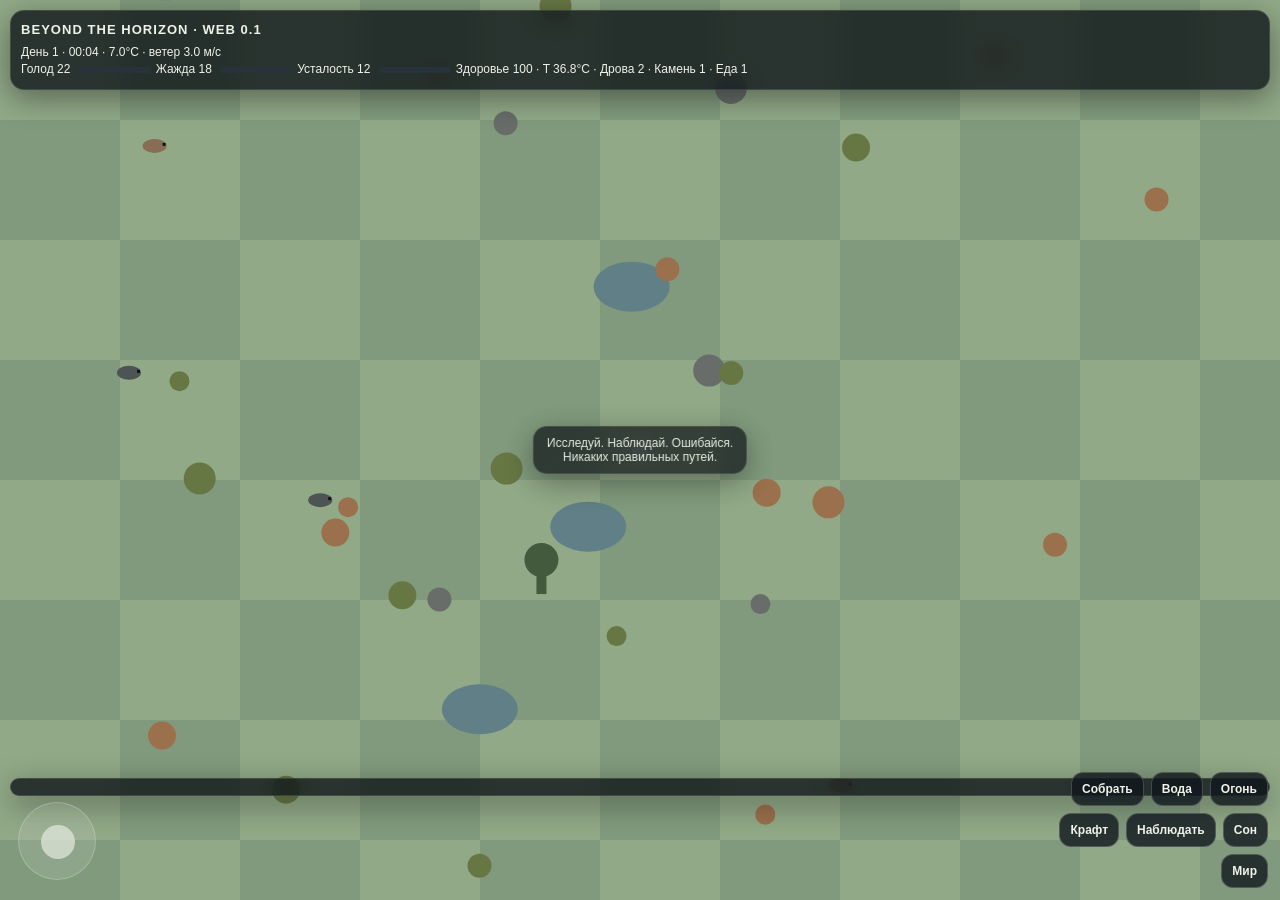
==== index.html @ e0c88e3c "Add files via upload" ====
<!doctype html>
<html lang="ru">
<head>
<meta charset="utf-8">
<meta name="viewport" content="width=device-width,initial-scale=1,viewport-fit=cover,user-scalable=no">
<meta name="apple-mobile-web-app-capable" content="yes">
<meta name="theme-color" content="#111820">
<title>BEYOND THE HORIZON — Web Prototype</title>
<style>
*{box-sizing:border-box;-webkit-tap-highlight-color:transparent}
html,body{margin:0;width:100%;height:100%;overflow:hidden;background:#111820;color:#eef2e8;font-family:-apple-system,BlinkMacSystemFont,"Segoe UI",sans-serif}
#game{position:fixed;inset:0;background:linear-gradient(#78909a,#9fb49a 48%,#536b50)}
canvas{position:absolute;inset:0;width:100%;height:100%;touch-action:none}
.panel{position:absolute;background:rgba(12,18,22,.78);backdrop-filter:blur(10px);border:1px solid rgba(255,255,255,.12);border-radius:14px;box-shadow:0 8px 30px #0006}
#hud{top:max(10px,env(safe-area-inset-top));left:10px;right:10px;padding:10px;font-size:12px;line-height:1.45}
#title{font-weight:700;letter-spacing:.08em;font-size:13px;margin-bottom:4px}
.bar{height:6px;background:#26343a;border-radius:5px;overflow:hidden;display:inline-block;width:72px;margin:0 5px;vertical-align:middle}.fill{height:100%;background:#d6e0c5}
#log{left:10px;right:10px;bottom:104px;max-height:28vh;overflow:hidden;padding:8px;font-size:12px;pointer-events:none}
.msg{opacity:.9;margin:2px 0}
#controls{position:absolute;left:0;right:0;bottom:max(12px,env(safe-area-inset-bottom));height:92px;pointer-events:none}
#stick{position:absolute;left:18px;bottom:8px;width:78px;height:78px;border-radius:50%;background:#ffffff1c;border:1px solid #fff3;pointer-events:auto}
#knob{position:absolute;width:34px;height:34px;left:22px;top:22px;border-radius:50%;background:#e9eee5aa}
.actions{position:absolute;right:12px;bottom:0;display:flex;gap:7px;pointer-events:auto;flex-wrap:wrap;justify-content:flex-end;max-width:260px}
button{border:1px solid #fff3;background:#10171dcc;color:#eef2e8;border-radius:12px;padding:9px 10px;font-weight:600;font-size:12px}
button:active{transform:scale(.96);background:#24333a}
#menu{top:72px;right:10px;padding:10px;display:none;width:230px;font-size:12px}
#menu h3{margin:0 0 7px;font-size:13px}
.row{display:flex;justify-content:space-between;border-bottom:1px solid #fff1;padding:4px 0}
#hint{position:absolute;left:50%;top:50%;transform:translate(-50%,-50%);padding:9px 13px;pointer-events:none;text-align:center;font-size:12px;opacity:.9}
.hidden{display:none}
</style>
</head>
<body>
<div id="game">
<canvas id="world"></canvas>
<div id="hud" class="panel">
  <div id="title">BEYOND THE HORIZON · WEB 0.1</div>
  <div id="stats"></div>
</div>
<div id="log" class="panel"></div>
<div id="menu" class="panel">
  <h3>Состояние мира</h3>
  <div id="details"></div>
</div>
<div id="hint" class="panel">Исследуй. Наблюдай. Ошибайся.<br>Никаких правильных путей.</div>
<div id="controls">
  <div id="stick"><div id="knob"></div></div>
  <div class="actions">
    <button data-a="gather">Собрать</button>
    <button data-a="water">Вода</button>
    <button data-a="fire">Огонь</button>
    <button data-a="craft">Крафт</button>
    <button data-a="observe">Наблюдать</button>
    <button data-a="sleep">Сон</button>
    <button data-a="menu">Мир</button>
  </div>
</div>
</div>
<script>
const canvas=document.getElementById("world"),ctx=canvas.getContext("2d");
let W=innerWidth,H=innerHeight,dpr=Math.min(devicePixelRatio||1,2);
function resize(){W=innerWidth;H=innerHeight;canvas.width=W*dpr;canvas.height=H*dpr;canvas.style.width=W+"px";canvas.style.height=H+"px";ctx.setTransform(dpr,0,0,dpr,0,0)}
addEventListener("resize",resize);resize();

const KEY="bth_web_01";
const state={
 t:0, day:1, weather:{temp:7,wind:3,humidity:.64,precip:0},
 p:{x:0,y:0,hunger:22,thirst:18,fatigue:12,temp:36.8,health:100,cal:2200,water:1.4},
 inv:{wood:2,stone:1,fiber:1,water:0,food:1,firewood:0},
 fire:{lit:false,fuel:0,heat:0},
 knowledge:{materials:0,fire:0,water:0,animals:0},
 resources:[],animals:[],logs:[],
 seed:Date.now()%2147483647
};
function rnd(){state.seed=(state.seed*48271)%2147483647;return state.seed/2147483647}
function log(s){state.logs.unshift("Day "+state.day+" · "+s);state.logs=state.logs.slice(0,8);renderLog()}
function renderLog(){document.getElementById("log").innerHTML=state.logs.map(x=>`<div class="msg">${x}</div>`).join("")}
function save(){localStorage.setItem(KEY,JSON.stringify(state));log("Мир сохранён локально на этом iPhone.");}
function load(){try{let x=JSON.parse(localStorage.getItem(KEY));if(x){Object.assign(state,x);log("Сохранённый мир восстановлен.");return}}catch(e){}}
function initWorld(){
  if(state.resources.length)return;
  for(let i=0;i<42;i++){
    let a=rnd()*Math.PI*2,d=80+rnd()*720;
    state.resources.push({x:Math.cos(a)*d,y:Math.sin(a)*d,type:["wood","stone","fiber","water","food"][Math.floor(rnd()*5)],amt:1+Math.floor(rnd()*4),max:4,resp:.02+rnd()*.03});
  }
  for(let i=0;i<10;i++){let a=rnd()*6.28,d=160+rnd()*700;state.animals.push({x:Math.cos(a)*d,y:Math.sin(a)*d,kind:rnd()<.7?"deer":"wolf",energy:1,dir:rnd()*6.28})}
}
load();initWorld();renderLog();
setTimeout(()=>document.getElementById("hint").classList.add("hidden"),4500);

let cam={x:0,y:0},joy={x:0,y:0},keys={};
addEventListener("keydown",e=>keys[e.key.toLowerCase()]=1);addEventListener("keyup",e=>keys[e.key.toLowerCase()]=0);
const stick=document.getElementById("stick"),knob=document.getElementById("knob");
let active=false;
function joyMove(e){let r=stick.getBoundingClientRect(),cx=r.left+r.width/2,cy=r.top+r.height/2,dx=e.clientX-cx,dy=e.clientY-cy,m=Math.min(27,Math.hypot(dx,dy));let a=Math.atan2(dy,dx);joy.x=Math.cos(a)*m/27;joy.y=Math.sin(a)*m/27;knob.style.transform=`translate(${joy.x*27}px,${joy.y*27}px)`}
stick.addEventListener("pointerdown",e=>{active=true;stick.setPointerCapture(e.pointerId);joyMove(e)});
stick.addEventListener("pointermove",e=>{if(active)joyMove(e)});
stick.addEventListener("pointerup",()=>{active=false;joy.x=joy.y=0;knob.style.transform=""});

function dist(a,b){return Math.hypot(a.x-b.x,a.y-b.y)}
function nearestResource(){let best=null,bd=95;for(const r of state.resources){let d=Math.hypot(r.x-state.p.x,r.y-state.p.y);if(d<bd&&r.amt>0){best=r;bd=d}}return best}
function tick(min=1){
 state.t+=min; state.day=1+Math.floor(state.t/1440);
 let s=min/60;
 state.p.hunger=Math.min(100,state.p.hunger+s*1.8);
 state.p.thirst=Math.min(100,state.p.thirst+s*2.5);
 state.p.fatigue=Math.min(100,state.p.fatigue+s*1.0);
 state.p.cal=Math.max(0,state.p.cal-s*65);
 state.weather.temp += (rnd()-.5)*.25*s;
 state.weather.wind=Math.max(0,Math.min(16,state.weather.wind+(rnd()-.5)*.7*s));
 if(rnd()<.025*s) state.weather.precip=rnd()*.8;
 else state.weather.precip*=.995;
 let cold=Math.max(0,8-state.weather.temp)*(1+state.weather.wind/12);
 if(state.fire.lit) state.p.temp+=(37-state.p.temp)*Math.min(1,.15*s);
 else state.p.temp+=(36.6-cold*.045-state.p.temp)*Math.min(1,.025*s);
 if(state.p.temp<35.2)state.p.health-=.35*s;
 if(state.p.hunger>90||state.p.thirst>90)state.p.health-=.25*s;
 if(state.p.fatigue>95)state.p.health-=.08*s;
 state.fire.fuel=Math.max(0,state.fire.fuel-s*(.12+state.weather.wind*.015));
 state.fire.lit=state.fire.fuel>0;
 state.fire.heat=state.fire.lit?Math.max(0,100-state.weather.wind*4-state.weather.humidity*35):0;
 for(const r of state.resources)r.amt=Math.min(r.max,r.amt+r.resp*s);
 for(const a of state.animals){a.dir+=(rnd()-.5)*.6*s;a.x+=Math.cos(a.dir)*.7*s;a.y+=Math.sin(a.dir)*.7*s;if(Math.hypot(a.x,a.y)>1000)a.dir+=Math.PI}
 if(state.p.health<=0){state.p.health=0;log("Ты потерял сознание. Мир продолжает жить.");}
}
function action(a){
 if(a==="gather"){let r=nearestResource();if(!r){log("Рядом ничего очевидного. Возможно, есть то, чего ты пока не замечаешь.");return}let q=Math.min(r.amt,2);r.amt-=q;state.inv[r.type]=(state.inv[r.type]||0)+q;state.knowledge.materials=Math.min(5,state.knowledge.materials+1);log(`Собрано: ${r.type} ×${q}. Состояние материала ещё требует изучения.`)}
 if(a==="water"){let r=state.resources.filter(x=>x.type==="water").sort((a,b)=>dist(a,state.p)-dist(b,state.p))[0];if(r&&dist(r,state.p)<130){state.inv.water+=1;state.knowledge.water++;log("Набрана вода. Она не считается автоматически безопасной.")}else if(state.inv.water>0){state.inv.water--;state.p.water=1.4;state.p.thirst=Math.max(0,state.p.thirst-35);log("Выпита вода. Последствия будут зависеть от её качества.")}else log("Воды поблизости не найдено.")}
 if(a==="fire"){if(state.fire.lit){state.fire.lit=false;log("Огонь оставлен угасать.");}else if(state.inv.wood>0){state.inv.wood--;state.fire.fuel=5;state.fire.lit=true;state.knowledge.fire++;log("Разведён огонь. Ветер и влажность влияют на его устойчивость.");}else log("Не хватает топлива.")}
 if(a==="craft"){if(state.inv.wood>=1&&state.inv.stone>=1&&state.inv.fiber>=1){state.inv.wood--;state.inv.stone--;state.inv.fiber--;state.inv.tool=(state.inv.tool||0)+1;log("Собран примитивный инструмент. Это не «уровень» — это приобретённая способность.");}else log("Материалов недостаточно для надёжного инструмента.")}
 if(a==="observe"){let an=state.animals.find(x=>dist(x,state.p)<220);if(an){state.knowledge.animals++;log(`Наблюдение: ${an.kind}. Поведение не полностью предсказуемо.`)}else log("Ты наблюдаешь местность. Следы могут быть важнее самого животного.");}
 if(a==="sleep"){let h=8*60;tick(h);state.p.fatigue=Math.max(0,state.p.fatigue-70);state.p.hunger=Math.min(100,state.p.hunger+14);state.p.thirst=Math.min(100,state.p.thirst+18);log("Проснулся. За время сна мир изменился.");save();}
 if(a==="menu"){let m=document.getElementById("menu");m.style.display=m.style.display==="block"?"none":"block";}
 if(a==="save"){save()}
}
document.querySelectorAll("button").forEach(b=>b.addEventListener("click",()=>action(b.dataset.a)));

function update(){
 let x=joy.x||(keys["a"]?-1:0)+(keys["d"]?1:0),y=joy.y||(keys["w"]?-1:0)+(keys["s"]?1:0);
 let m=Math.hypot(x,y);if(m>1){x/=m;y/=m}
 let speed=3.0*(state.p.fatigue>85?.55:1)*(state.p.health<40?.65:1);
 state.p.x+=x*speed;state.p.y+=y*speed;cam.x=state.p.x;cam.y=state.p.y;
 tick(.08);
}
function worldToScreen(x,y){return [W/2+(x-cam.x),H/2+(y-cam.y)]}
function draw(){
 ctx.clearRect(0,0,W,H);
 // stylized terrain
 ctx.fillStyle="#8ca48b";ctx.fillRect(0,0,W,H);
 for(let i=-2;i<16;i++)for(let j=-2;j<12;j++){let x=i*120-(cam.x%120),y=j*120-(cam.y%120);ctx.fillStyle=((i+j)&1)?"#819a7d":"#91a987";ctx.fillRect(x,y,120,120)}
 // water patches
 for(const r of state.resources)if(r.type==="water"){let [x,y]=worldToScreen(r.x,r.y);ctx.fillStyle="#607f86";ctx.beginPath();ctx.ellipse(x,y,38,25,0,0,7);ctx.fill()}
 // resources
 for(const r of state.resources){if(r.type==="water")continue;let [x,y]=worldToScreen(r.x,r.y);if(x<-20||x>W+20||y<-20||y>H+20)continue;
   ctx.fillStyle=r.type==="wood"?"#435a3c":r.type==="stone"?"#686d69":r.type==="fiber"?"#667744":"#9b704c";
   if(r.type==="wood"){ctx.fillRect(x-5,y-16,10,32);ctx.beginPath();ctx.arc(x,y-18,17,0,7);ctx.fill()}
   else{ctx.beginPath();ctx.arc(x,y,8+(r.amt*2),0,7);ctx.fill()}
 }
 // animals
 for(const a of state.animals){let [x,y]=worldToScreen(a.x,a.y);if(x<-30||x>W+30||y<-30||y>H+30)continue;ctx.fillStyle=a.kind==="wolf"?"#4d5554":"#876d53";ctx.beginPath();ctx.ellipse(x,y,12,7,0,0,7);ctx.fill();ctx.fillStyle="#111";ctx.fillRect(x+8,y-3,3,3)}
 // player
 ctx.fillStyle="#e9eee5";ctx.beginPath();ctx.arc(W/2,H/2,9,0,7);ctx.fill();ctx.strokeStyle="#202b2a";ctx.stroke();
 if(state.fire.lit){ctx.fillStyle="#d68c4a";ctx.beginPath();ctx.arc(W/2+25,H/2+10,10,0,7);ctx.fill()}
}
function hud(){
 const p=state.p,w=state.weather;
 document.getElementById("stats").innerHTML=
 `День ${state.day} · ${Math.floor(state.t%1440/60).toString().padStart(2,"0")}:${Math.floor(state.t%60).toString().padStart(2,"0")} · ${w.temp.toFixed(1)}°C · ветер ${w.wind.toFixed(1)} м/с<br>`+
 `Голод ${p.hunger.toFixed(0)} <span class="bar"><i class="fill" style="width:${100-p.hunger}%"></i></span>`+
 `Жажда ${p.thirst.toFixed(0)} <span class="bar"><i class="fill" style="width:${100-p.thirst}%"></i></span>`+
 `Усталость ${p.fatigue.toFixed(0)} <span class="bar"><i class="fill" style="width:${100-p.fatigue}%"></i></span>`+
 `Здоровье ${p.health.toFixed(0)} · T ${p.temp.toFixed(1)}°C · Дрова ${state.inv.wood} · Камень ${state.inv.stone} · Еда ${state.inv.food}`;
 document.getElementById("details").innerHTML=
 `<div class="row"><span>Координаты</span><b>${p.x.toFixed(0)}, ${p.y.toFixed(0)}</b></div>`+
 `<div class="row"><span>Огонь</span><b>${state.fire.lit?"горит":"погас"}</b></div>`+
 `<div class="row"><span>Знание материалов</span><b>${state.knowledge.materials}/5</b></div>`+
 `<div class="row"><span>Знание огня</span><b>${state.knowledge.fire}</b></div>`+
 `<div class="row"><span>Наблюдения животных</span><b>${state.knowledge.animals}</b></div>`+
 `<div class="row"><span>Ресурсы</span><b>${state.resources.filter(r=>r.amt>0).length}</b></div>`;
}
let last=performance.now();
function frame(t){let dt=Math.min(.05,(t-last)/1000);last=t;update();draw();hud();requestAnimationFrame(frame)}
requestAnimationFrame(frame);
setInterval(save,30000);
addEventListener("beforeunload",save);
</script>
</body></html>
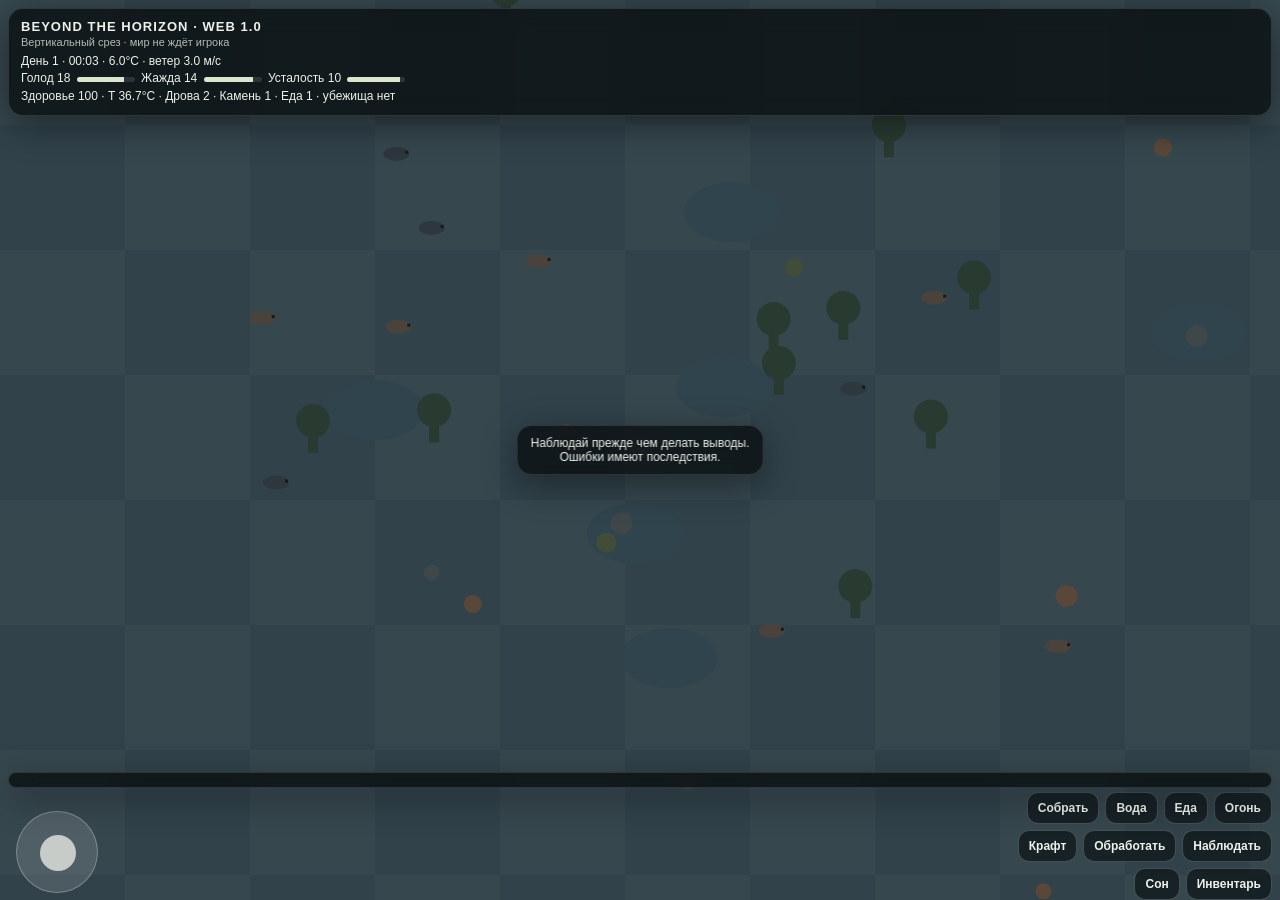
==== commit 55fe6985: "Add files via upload" ====
--- a/index.html
+++ b/index.html
@@ -4,184 +4,91 @@
 <meta charset="utf-8">
 <meta name="viewport" content="width=device-width,initial-scale=1,viewport-fit=cover,user-scalable=no">
 <meta name="apple-mobile-web-app-capable" content="yes">
+<meta name="mobile-web-app-capable" content="yes">
 <meta name="theme-color" content="#111820">
-<title>BEYOND THE HORIZON — Web Prototype</title>
+<title>BEYOND THE HORIZON · Web 1.0</title>
 <style>
-*{box-sizing:border-box;-webkit-tap-highlight-color:transparent}
-html,body{margin:0;width:100%;height:100%;overflow:hidden;background:#111820;color:#eef2e8;font-family:-apple-system,BlinkMacSystemFont,"Segoe UI",sans-serif}
-#game{position:fixed;inset:0;background:linear-gradient(#78909a,#9fb49a 48%,#536b50)}
-canvas{position:absolute;inset:0;width:100%;height:100%;touch-action:none}
-.panel{position:absolute;background:rgba(12,18,22,.78);backdrop-filter:blur(10px);border:1px solid rgba(255,255,255,.12);border-radius:14px;box-shadow:0 8px 30px #0006}
-#hud{top:max(10px,env(safe-area-inset-top));left:10px;right:10px;padding:10px;font-size:12px;line-height:1.45}
-#title{font-weight:700;letter-spacing:.08em;font-size:13px;margin-bottom:4px}
-.bar{height:6px;background:#26343a;border-radius:5px;overflow:hidden;display:inline-block;width:72px;margin:0 5px;vertical-align:middle}.fill{height:100%;background:#d6e0c5}
-#log{left:10px;right:10px;bottom:104px;max-height:28vh;overflow:hidden;padding:8px;font-size:12px;pointer-events:none}
-.msg{opacity:.9;margin:2px 0}
-#controls{position:absolute;left:0;right:0;bottom:max(12px,env(safe-area-inset-bottom));height:92px;pointer-events:none}
-#stick{position:absolute;left:18px;bottom:8px;width:78px;height:78px;border-radius:50%;background:#ffffff1c;border:1px solid #fff3;pointer-events:auto}
-#knob{position:absolute;width:34px;height:34px;left:22px;top:22px;border-radius:50%;background:#e9eee5aa}
-.actions{position:absolute;right:12px;bottom:0;display:flex;gap:7px;pointer-events:auto;flex-wrap:wrap;justify-content:flex-end;max-width:260px}
-button{border:1px solid #fff3;background:#10171dcc;color:#eef2e8;border-radius:12px;padding:9px 10px;font-weight:600;font-size:12px}
-button:active{transform:scale(.96);background:#24333a}
-#menu{top:72px;right:10px;padding:10px;display:none;width:230px;font-size:12px}
-#menu h3{margin:0 0 7px;font-size:13px}
-.row{display:flex;justify-content:space-between;border-bottom:1px solid #fff1;padding:4px 0}
-#hint{position:absolute;left:50%;top:50%;transform:translate(-50%,-50%);padding:9px 13px;pointer-events:none;text-align:center;font-size:12px;opacity:.9}
-.hidden{display:none}
+*{box-sizing:border-box;-webkit-tap-highlight-color:transparent}html,body{margin:0;width:100%;height:100%;overflow:hidden;background:#111820;color:#edf1e9;font-family:-apple-system,BlinkMacSystemFont,"Segoe UI",sans-serif}button{font:inherit;color:inherit}#game{position:fixed;inset:0;background:#71877d}canvas{position:absolute;inset:0;width:100%;height:100%;touch-action:none}.panel{position:absolute;background:rgba(10,16,19,.82);backdrop-filter:blur(12px);border:1px solid rgba(255,255,255,.13);border-radius:15px;box-shadow:0 10px 35px #0006}.hud{top:max(8px,env(safe-area-inset-top));left:8px;right:8px;padding:10px 12px;z-index:5}.title{font-weight:800;letter-spacing:.08em;font-size:13px}.sub{font-size:11px;opacity:.75;margin-top:2px}.stats{font-size:12px;line-height:1.45;margin-top:5px}.bar{height:5px;width:58px;display:inline-block;vertical-align:middle;background:#29363a;border-radius:8px;overflow:hidden;margin:0 3px}.fill{height:100%;background:#dbe6cf;display:block}.log{left:8px;right:8px;bottom:112px;max-height:25vh;overflow:hidden;padding:7px 9px;z-index:4;pointer-events:none}.msg{font-size:11px;line-height:1.35;margin:2px 0;opacity:.92}.controls{position:absolute;left:0;right:0;bottom:max(8px,env(safe-area-inset-bottom));height:100px;z-index:6;pointer-events:none}.stick{position:absolute;left:16px;bottom:7px;width:82px;height:82px;border-radius:50%;background:#fff2;border:1px solid #fff4;pointer-events:auto}.knob{position:absolute;left:23px;top:23px;width:36px;height:36px;border-radius:50%;background:#f3f5edbb}.actions{position:absolute;right:8px;bottom:0;display:flex;gap:6px;flex-wrap:wrap;justify-content:flex-end;max-width:300px;pointer-events:auto}button{border:1px solid #fff3;background:#11191dcc;border-radius:11px;padding:8px 10px;font-size:12px;font-weight:650}button:active{transform:scale(.96);background:#2a3a3e}button.primary{background:#26383b}button.warn{background:#3a2d24}.overlay{position:absolute;inset:0;background:#07101499;z-index:10;display:none;padding:calc(env(safe-area-inset-top) + 48px) 10px calc(env(safe-area-inset-bottom) + 10px)}.sheet{height:100%;overflow:auto;padding:13px}.sheet h2{margin:0 0 8px;font-size:18px}.close{position:absolute;right:18px;top:calc(env(safe-area-inset-top) + 52px);z-index:2}.tabs{display:flex;gap:5px;overflow:auto;margin:8px 0}.tabs button{white-space:nowrap}.tab{display:none}.tab.active{display:block}.row{display:flex;justify-content:space-between;gap:10px;padding:7px 0;border-bottom:1px solid #fff1;font-size:12px}.item{padding:8px 0;border-bottom:1px solid #fff1}.item b{font-size:13px}.muted{opacity:.7}.small{font-size:11px;line-height:1.4}.grid{display:grid;grid-template-columns:1fr 1fr;gap:7px}.card{padding:9px;border:1px solid #fff2;border-radius:11px;background:#ffffff07}.tag{display:inline-block;padding:2px 6px;border-radius:8px;background:#ffffff12;font-size:10px;margin:2px}.danger{color:#ffb1a0}.good{color:#cfe6bc}.hint{left:50%;top:50%;transform:translate(-50%,-50%);padding:10px 13px;text-align:center;z-index:7;font-size:12px;pointer-events:none}.hidden{display:none}.footerBtns{display:flex;gap:6px;margin-top:10px;flex-wrap:wrap}.event{border-left:2px solid #c6d8c0;padding:6px 8px;margin:6px 0;background:#fff1;border-radius:0 8px 8px 0}.mono{font-variant-numeric:tabular-nums}
 </style>
 </head>
 <body>
-<div id="game">
-<canvas id="world"></canvas>
-<div id="hud" class="panel">
-  <div id="title">BEYOND THE HORIZON · WEB 0.1</div>
-  <div id="stats"></div>
-</div>
-<div id="log" class="panel"></div>
-<div id="menu" class="panel">
-  <h3>Состояние мира</h3>
-  <div id="details"></div>
-</div>
-<div id="hint" class="panel">Исследуй. Наблюдай. Ошибайся.<br>Никаких правильных путей.</div>
-<div id="controls">
-  <div id="stick"><div id="knob"></div></div>
-  <div class="actions">
-    <button data-a="gather">Собрать</button>
-    <button data-a="water">Вода</button>
-    <button data-a="fire">Огонь</button>
-    <button data-a="craft">Крафт</button>
-    <button data-a="observe">Наблюдать</button>
-    <button data-a="sleep">Сон</button>
-    <button data-a="menu">Мир</button>
-  </div>
-</div>
+<div id="game"><canvas id="world"></canvas>
+<div class="panel hud"><div class="title">BEYOND THE HORIZON · WEB 1.0</div><div class="sub">Вертикальный срез · мир не ждёт игрока</div><div id="stats" class="stats"></div></div>
+<div id="log" class="panel log"></div>
+<div id="hint" class="panel hint">Наблюдай прежде чем делать выводы.<br>Ошибки имеют последствия.</div>
+<div id="controls"><div id="stick" class="stick"><div id="knob" class="knob"></div></div><div class="actions">
+<button data-a="gather">Собрать</button><button data-a="water">Вода</button><button data-a="eat">Еда</button><button data-a="fire">Огонь</button><button data-a="craft">Крафт</button><button data-a="process">Обработать</button><button data-a="observe">Наблюдать</button><button data-a="sleep">Сон</button><button data-a="open">Инвентарь</button>
+</div></div>
+<div id="overlay" class="overlay"><button class="close" data-a="close">Закрыть</button><div class="panel sheet"><h2>Экспедиционный журнал</h2><div class="tabs"><button data-tab="inv">Инвентарь</button><button data-tab="camp">Лагерь</button><button data-tab="world">Мир</button><button data-tab="journal">Наблюдения</button><button data-tab="save">Сохранение</button></div>
+<div id="tab-inv" class="tab active"></div><div id="tab-camp" class="tab"></div><div id="tab-world" class="tab"></div><div id="tab-journal" class="tab"></div><div id="tab-save" class="tab"></div></div></div>
 </div>
 <script>
-const canvas=document.getElementById("world"),ctx=canvas.getContext("2d");
-let W=innerWidth,H=innerHeight,dpr=Math.min(devicePixelRatio||1,2);
-function resize(){W=innerWidth;H=innerHeight;canvas.width=W*dpr;canvas.height=H*dpr;canvas.style.width=W+"px";canvas.style.height=H+"px";ctx.setTransform(dpr,0,0,dpr,0,0)}
-addEventListener("resize",resize);resize();
-
-const KEY="bth_web_01";
-const state={
- t:0, day:1, weather:{temp:7,wind:3,humidity:.64,precip:0},
- p:{x:0,y:0,hunger:22,thirst:18,fatigue:12,temp:36.8,health:100,cal:2200,water:1.4},
- inv:{wood:2,stone:1,fiber:1,water:0,food:1,firewood:0},
- fire:{lit:false,fuel:0,heat:0},
- knowledge:{materials:0,fire:0,water:0,animals:0},
- resources:[],animals:[],logs:[],
- seed:Date.now()%2147483647
-};
-function rnd(){state.seed=(state.seed*48271)%2147483647;return state.seed/2147483647}
-function log(s){state.logs.unshift("Day "+state.day+" · "+s);state.logs=state.logs.slice(0,8);renderLog()}
-function renderLog(){document.getElementById("log").innerHTML=state.logs.map(x=>`<div class="msg">${x}</div>`).join("")}
-function save(){localStorage.setItem(KEY,JSON.stringify(state));log("Мир сохранён локально на этом iPhone.");}
-function load(){try{let x=JSON.parse(localStorage.getItem(KEY));if(x){Object.assign(state,x);log("Сохранённый мир восстановлен.");return}}catch(e){}}
-function initWorld(){
-  if(state.resources.length)return;
-  for(let i=0;i<42;i++){
-    let a=rnd()*Math.PI*2,d=80+rnd()*720;
-    state.resources.push({x:Math.cos(a)*d,y:Math.sin(a)*d,type:["wood","stone","fiber","water","food"][Math.floor(rnd()*5)],amt:1+Math.floor(rnd()*4),max:4,resp:.02+rnd()*.03});
-  }
-  for(let i=0;i<10;i++){let a=rnd()*6.28,d=160+rnd()*700;state.animals.push({x:Math.cos(a)*d,y:Math.sin(a)*d,kind:rnd()<.7?"deer":"wolf",energy:1,dir:rnd()*6.28})}
+(()=>{
+'use strict';
+const canvas=document.getElementById('world'),ctx=canvas.getContext('2d');let W=innerWidth,H=innerHeight,dpr=Math.min(devicePixelRatio||1,2);
+function resize(){W=innerWidth;H=innerHeight;canvas.width=W*dpr;canvas.height=H*dpr;canvas.style.width=W+'px';canvas.style.height=H+'px';ctx.setTransform(dpr,0,0,dpr,0,0)}addEventListener('resize',resize);resize();
+const KEY='bth_web_1_0';
+const TYPES={wood:{name:'Древесина',mass:.7,resp:.012,hard:.45,flamm:.9},stone:{name:'Камень',mass:1.2,resp:.004,hard:.85,flamm:.02},fiber:{name:'Волокно',mass:.15,resp:.02,hard:.15,flamm:.65},water:{name:'Вода',mass:1,resp:0,hard:0,flamm:0},berry:{name:'Ягоды',mass:.08,resp:.008,hard:.05,flamm:.2},meat:{name:'Мясо',mass:.6,resp:0,hard:.2,flamm:.3},charcoal:{name:'Уголь',mass:.3,resp:0,hard:.3,flamm:.7},leather:{name:'Шкура',mass:.5,resp:0,hard:.25,flamm:.35}};
+function fresh(){return {version:10,t:0,seed:(Date.now()%2147483647)||1,weather:{temp:6,wind:3,humidity:.65,precip:0},p:{x:0,y:0,hunger:18,thirst:14,fatigue:10,temp:36.7,health:100,bleeding:0,infection:0,wet:0,cal:2300,water:1.2,injury:null},inv:{wood:{n:2,q:.72},stone:{n:1,q:.8},fiber:{n:1,q:.65},water:{n:0,q:.5},berry:{n:1,q:.65},meat:{n:0,q:.8},charcoal:{n:0,q:.7},leather:{n:0,q:.7},tool:{n:0,q:.35}},fire:{lit:false,fuel:0,heat:0,quality:0},shelter:{built:false,integrity:0,level:0},knowledge:{materials:0,fire:0,water:0,animals:0,tracks:0,weather:0},resources:[],animals:[],tracks:[],observations:[],events:[],logs:[],history:[],day:1};}
+let s=fresh();
+function rnd(){s.seed=(s.seed*48271)%2147483647;return s.seed/2147483647}function clamp(v,a,b){return Math.max(a,Math.min(b,v))}function dist(a,b){return Math.hypot(a.x-b.x,a.y-b.y)}function log(m){s.logs.unshift(`День ${s.day} · ${timeStr()} · ${m}`);s.logs=s.logs.slice(0,9);renderLog()}function timeStr(){return String(Math.floor(s.t%1440/60)).padStart(2,'0')+':'+String(Math.floor(s.t%60)).padStart(2,'0')}
+function init(){if(s.resources.length||s.animals.length)return;for(let i=0;i<65;i++){let a=rnd()*6.283,d=70+rnd()*1050,type=['wood','wood','stone','fiber','berry','water'][Math.floor(rnd()*6)];s.resources.push({x:Math.cos(a)*d,y:Math.sin(a)*d,type,amt:1+Math.floor(rnd()*4),max:4,regen:TYPES[type].resp})}for(let i=0;i<14;i++){let a=rnd()*6.283,d=170+rnd()*950;s.animals.push({x:Math.cos(a)*d,y:Math.sin(a)*d,kind:rnd()<.76?'deer':'wolf',energy:.6+rnd()*.4,hunger:rnd()*.6,dir:rnd()*6.283,alert:0})}}
+function load(){try{let x=JSON.parse(localStorage.getItem(KEY));if(x&&x.version===10){s=x;log('Сохранённый мир восстановлен.')}}catch(e){}}function save(){localStorage.setItem(KEY,JSON.stringify(s));log('Мир сохранён на этом iPhone.')}function reset(){localStorage.removeItem(KEY);location.reload()}
+load();init();renderLog();setTimeout(()=>document.getElementById('hint').classList.add('hidden'),5000);
+const stick=document.getElementById('stick'),knob=document.getElementById('knob');let joy={x:0,y:0},active=false;function joyMove(e){let r=stick.getBoundingClientRect(),dx=e.clientX-(r.left+r.width/2),dy=e.clientY-(r.top+r.height/2),m=Math.min(27,Math.hypot(dx,dy)),a=Math.atan2(dy,dx);joy.x=Math.cos(a)*m/27;joy.y=Math.sin(a)*m/27;knob.style.transform=`translate(${joy.x*27}px,${joy.y*27}px)`}stick.addEventListener('pointerdown',e=>{active=true;stick.setPointerCapture(e.pointerId);joyMove(e)});stick.addEventListener('pointermove',e=>active&&joyMove(e));stick.addEventListener('pointerup',()=>{active=false;joy.x=joy.y=0;knob.style.transform=''});
+let keys={};addEventListener('keydown',e=>keys[e.key.toLowerCase()]=1);addEventListener('keyup',e=>keys[e.key.toLowerCase()]=0);
+function nearest(type,range=105){let best=null,bd=range;for(const r of s.resources)if((!type||r.type===type)&&r.amt>0){let d=dist(r,s.p);if(d<bd){bd=d;best=r}}return best}
+function gain(type,n,q=.65){if(!s.inv[type])s.inv[type]={n:0,q};s.inv[type].n+=n;s.inv[type].q=clamp((s.inv[type].q+n*q)/(Math.max(1,s.inv[type].n)),.05,1)}
+function use(type,n=1){if(!s.inv[type]||s.inv[type].n<n)return false;s.inv[type].n-=n;return true}
+function conditionText(q){return q>.85?'отличное':q>.65?'хорошее':q>.4?'изношенное':'плохое'}
+function tick(min=1){s.t+=min;s.day=1+Math.floor(s.t/1440);let h=min/60;
+ s.p.hunger=clamp(s.p.hunger+h*1.65,0,100);s.p.thirst=clamp(s.p.thirst+h*2.25,0,100);s.p.fatigue=clamp(s.p.fatigue+h*(s.fire.lit?0.9:1.05),0,100);s.p.cal=Math.max(0,s.p.cal-h*65);
+ let target=5+Math.sin(s.t/1440*6.28)*5+(rnd()-.5)*1.8;s.weather.temp+=(target-s.weather.temp)*clamp(h*.22,0,.35);s.weather.wind=clamp(s.weather.wind+(rnd()-.5)*.5*h,0,16);s.weather.precip=clamp(s.weather.precip+(rnd()<.012*h?(rnd()*.9):0)-h*.003,0,1);s.weather.humidity=clamp(s.weather.humidity+(s.weather.precip-.3)*.02*h+(rnd()-.5)*.01*h,.2,.98);
+ s.p.wet=clamp(s.p.wet+(s.weather.precip>.25?s.weather.precip*8*h:-h*.7),0,100);let cold=Math.max(0,9-s.weather.temp)*(1+s.weather.wind/14)+s.p.wet*.025-(s.fire.lit?s.fire.heat*.055:0);s.p.temp+=(36.6-cold*.04-s.p.temp)*clamp(.03*h,0,.3);
+ if(s.p.temp<35.4)s.p.health-=.25*h;if(s.p.hunger>92)s.p.health-=.2*h;if(s.p.thirst>92)s.p.health-=.28*h;if(s.p.fatigue>96)s.p.health-=.1*h;if(s.p.bleeding>0){s.p.health-=s.p.bleeding*.18*h;s.p.bleeding=Math.max(0,s.p.bleeding-.006*h)}if(s.p.infection>0)s.p.health-=s.p.infection*.06*h;
+ s.fire.fuel=Math.max(0,s.fire.fuel-h*(.13+s.weather.wind*.016));s.fire.lit=s.fire.fuel>0;s.fire.heat=s.fire.lit?clamp(100-s.weather.wind*4-s.weather.humidity*38,0,100):0;s.fire.quality=clamp(s.fire.quality-h*.01,0,1);
+ for(const r of s.resources)r.amt=clamp(r.amt+(r.regen||0)*h,0,r.max);
+ for(const a of s.animals){let near=dist(a,s.p);a.alert=Math.max(0,a.alert-h*.05);if(near<180){a.alert=1;a.dir=Math.atan2(a.y-s.p.y,a.x-s.p.x)}else a.dir+=(rnd()-.5)*.35*h;let sp=a.kind==='wolf'?1.05:.72;a.x+=Math.cos(a.dir)*sp*h;a.y+=Math.sin(a.dir)*sp*h;if(Math.hypot(a.x,a.y)>1250)a.dir+=Math.PI;a.hunger=clamp(a.hunger+h*.004,0,1);}
+ if(rnd()<.018*h)spawnEvent();for(const tr of s.tracks)tr.age+=h;if(s.t%1440<min)daily();
+ if(s.p.health<=0){s.p.health=0;log('Ты потерял сознание. Мир продолжает жить.');}
 }
-load();initWorld();renderLog();
-setTimeout(()=>document.getElementById("hint").classList.add("hidden"),4500);
-
-let cam={x:0,y:0},joy={x:0,y:0},keys={};
-addEventListener("keydown",e=>keys[e.key.toLowerCase()]=1);addEventListener("keyup",e=>keys[e.key.toLowerCase()]=0);
-const stick=document.getElementById("stick"),knob=document.getElementById("knob");
-let active=false;
-function joyMove(e){let r=stick.getBoundingClientRect(),cx=r.left+r.width/2,cy=r.top+r.height/2,dx=e.clientX-cx,dy=e.clientY-cy,m=Math.min(27,Math.hypot(dx,dy));let a=Math.atan2(dy,dx);joy.x=Math.cos(a)*m/27;joy.y=Math.sin(a)*m/27;knob.style.transform=`translate(${joy.x*27}px,${joy.y*27}px)`}
-stick.addEventListener("pointerdown",e=>{active=true;stick.setPointerCapture(e.pointerId);joyMove(e)});
-stick.addEventListener("pointermove",e=>{if(active)joyMove(e)});
-stick.addEventListener("pointerup",()=>{active=false;joy.x=joy.y=0;knob.style.transform=""});
-
-function dist(a,b){return Math.hypot(a.x-b.x,a.y-b.y)}
-function nearestResource(){let best=null,bd=95;for(const r of state.resources){let d=Math.hypot(r.x-state.p.x,r.y-state.p.y);if(d<bd&&r.amt>0){best=r;bd=d}}return best}
-function tick(min=1){
- state.t+=min; state.day=1+Math.floor(state.t/1440);
- let s=min/60;
- state.p.hunger=Math.min(100,state.p.hunger+s*1.8);
- state.p.thirst=Math.min(100,state.p.thirst+s*2.5);
- state.p.fatigue=Math.min(100,state.p.fatigue+s*1.0);
- state.p.cal=Math.max(0,state.p.cal-s*65);
- state.weather.temp += (rnd()-.5)*.25*s;
- state.weather.wind=Math.max(0,Math.min(16,state.weather.wind+(rnd()-.5)*.7*s));
- if(rnd()<.025*s) state.weather.precip=rnd()*.8;
- else state.weather.precip*=.995;
- let cold=Math.max(0,8-state.weather.temp)*(1+state.weather.wind/12);
- if(state.fire.lit) state.p.temp+=(37-state.p.temp)*Math.min(1,.15*s);
- else state.p.temp+=(36.6-cold*.045-state.p.temp)*Math.min(1,.025*s);
- if(state.p.temp<35.2)state.p.health-=.35*s;
- if(state.p.hunger>90||state.p.thirst>90)state.p.health-=.25*s;
- if(state.p.fatigue>95)state.p.health-=.08*s;
- state.fire.fuel=Math.max(0,state.fire.fuel-s*(.12+state.weather.wind*.015));
- state.fire.lit=state.fire.fuel>0;
- state.fire.heat=state.fire.lit?Math.max(0,100-state.weather.wind*4-state.weather.humidity*35):0;
- for(const r of state.resources)r.amt=Math.min(r.max,r.amt+r.resp*s);
- for(const a of state.animals){a.dir+=(rnd()-.5)*.6*s;a.x+=Math.cos(a.dir)*.7*s;a.y+=Math.sin(a.dir)*.7*s;if(Math.hypot(a.x,a.y)>1000)a.dir+=Math.PI}
- if(state.p.health<=0){state.p.health=0;log("Ты потерял сознание. Мир продолжает жить.");}
-}
-function action(a){
- if(a==="gather"){let r=nearestResource();if(!r){log("Рядом ничего очевидного. Возможно, есть то, чего ты пока не замечаешь.");return}let q=Math.min(r.amt,2);r.amt-=q;state.inv[r.type]=(state.inv[r.type]||0)+q;state.knowledge.materials=Math.min(5,state.knowledge.materials+1);log(`Собрано: ${r.type} ×${q}. Состояние материала ещё требует изучения.`)}
- if(a==="water"){let r=state.resources.filter(x=>x.type==="water").sort((a,b)=>dist(a,state.p)-dist(b,state.p))[0];if(r&&dist(r,state.p)<130){state.inv.water+=1;state.knowledge.water++;log("Набрана вода. Она не считается автоматически безопасной.")}else if(state.inv.water>0){state.inv.water--;state.p.water=1.4;state.p.thirst=Math.max(0,state.p.thirst-35);log("Выпита вода. Последствия будут зависеть от её качества.")}else log("Воды поблизости не найдено.")}
- if(a==="fire"){if(state.fire.lit){state.fire.lit=false;log("Огонь оставлен угасать.");}else if(state.inv.wood>0){state.inv.wood--;state.fire.fuel=5;state.fire.lit=true;state.knowledge.fire++;log("Разведён огонь. Ветер и влажность влияют на его устойчивость.");}else log("Не хватает топлива.")}
- if(a==="craft"){if(state.inv.wood>=1&&state.inv.stone>=1&&state.inv.fiber>=1){state.inv.wood--;state.inv.stone--;state.inv.fiber--;state.inv.tool=(state.inv.tool||0)+1;log("Собран примитивный инструмент. Это не «уровень» — это приобретённая способность.");}else log("Материалов недостаточно для надёжного инструмента.")}
- if(a==="observe"){let an=state.animals.find(x=>dist(x,state.p)<220);if(an){state.knowledge.animals++;log(`Наблюдение: ${an.kind}. Поведение не полностью предсказуемо.`)}else log("Ты наблюдаешь местность. Следы могут быть важнее самого животного.");}
- if(a==="sleep"){let h=8*60;tick(h);state.p.fatigue=Math.max(0,state.p.fatigue-70);state.p.hunger=Math.min(100,state.p.hunger+14);state.p.thirst=Math.min(100,state.p.thirst+18);log("Проснулся. За время сна мир изменился.");save();}
- if(a==="menu"){let m=document.getElementById("menu");m.style.display=m.style.display==="block"?"none":"block";}
- if(a==="save"){save()}
-}
-document.querySelectorAll("button").forEach(b=>b.addEventListener("click",()=>action(b.dataset.a)));
-
-function update(){
- let x=joy.x||(keys["a"]?-1:0)+(keys["d"]?1:0),y=joy.y||(keys["w"]?-1:0)+(keys["s"]?1:0);
- let m=Math.hypot(x,y);if(m>1){x/=m;y/=m}
- let speed=3.0*(state.p.fatigue>85?.55:1)*(state.p.health<40?.65:1);
- state.p.x+=x*speed;state.p.y+=y*speed;cam.x=state.p.x;cam.y=state.p.y;
- tick(.08);
-}
-function worldToScreen(x,y){return [W/2+(x-cam.x),H/2+(y-cam.y)]}
-function draw(){
- ctx.clearRect(0,0,W,H);
- // stylized terrain
- ctx.fillStyle="#8ca48b";ctx.fillRect(0,0,W,H);
- for(let i=-2;i<16;i++)for(let j=-2;j<12;j++){let x=i*120-(cam.x%120),y=j*120-(cam.y%120);ctx.fillStyle=((i+j)&1)?"#819a7d":"#91a987";ctx.fillRect(x,y,120,120)}
- // water patches
- for(const r of state.resources)if(r.type==="water"){let [x,y]=worldToScreen(r.x,r.y);ctx.fillStyle="#607f86";ctx.beginPath();ctx.ellipse(x,y,38,25,0,0,7);ctx.fill()}
+function daily(){for(const it of Object.values(s.inv)){if(it.n>0&&it.q)it.q=clamp(it.q-.012*it.n,0,1)}if(s.fire.lit&&s.shelter.built)s.shelter.integrity=clamp(s.shelter.integrity+.4,0,100);if(s.p.injury)s.p.injury.healing=clamp((s.p.injury.healing||0)+1,0,100);}
+function spawnEvent(){let r=rnd(),msg;if(r<.28){msg='Далеко слышен странный шум. Источник неизвестен.'}else if(r<.52){msg='Ветер изменился. Следы и запахи теперь распространяются иначе.'}else if(r<.72){msg='На маршруте замечены свежие следы животных.';s.tracks.push({x:s.p.x+(rnd()-.5)*500,y:s.p.y+(rnd()-.5)*500,kind:rnd()<.7?'deer':'wolf',age:0})}else if(r<.9){msg='Ломается ветка. Возможно, рядом прошёл крупный зверь.'}else{msg='Найдены человеческие следы. Давность неизвестна.'}s.events.push({t:s.t,msg});s.events=s.events.slice(-30);log(msg)}
+function action(a){switch(a){case'gather':gather();break;case'water':water();break;case'eat':eat();break;case'fire':fire();break;case'craft':craft();break;case'process':process();break;case'observe':observe();break;case'sleep':sleep();break;case'open':openPanel();break;case'close':closePanel();break}}
+function gather(){let r=nearest(null,105);if(!r){log('Ничего очевидного рядом. Осмотрись и подойди ближе.');return}let q=Math.min(2,r.amt);r.amt-=q;let quality=clamp(.35+rnd()*.55+(r.type==='stone'?.1:0),.05,1);gain(r.type,q,quality);s.knowledge.materials=clamp(s.knowledge.materials+0.15,0,5);if(r.type==='water')log('Набрана вода неизвестного качества.');else log(`Собрано: ${TYPES[r.type].name} ×${q}. Качество: ${conditionText(quality)}.`)}
+function water(){let r=nearest('water',130);if(r){let q=Math.min(2,r.amt);r.amt-=q;gain('water',q,.45+rnd()*.25);s.knowledge.water+=.25;log('Взята сырая вода. Без проверки она не считается безопасной.')}else if(s.inv.water.n>0){let q=s.inv.water.q;s.inv.water.n--;s.p.thirst=clamp(s.p.thirst-36,0,100);s.p.water=1.2;if(q<.45){s.p.infection=clamp(s.p.infection+.6,0,10);log('Ты выпил воду плохого качества. Симптомы могут проявиться позже.')}else log('Выпита вода. Качество было приемлемым.')}else log('Воды поблизости не найдено.')}
+function eat(){if(s.inv.berry.n>0){let q=s.inv.berry.q;s.inv.berry.n--;s.p.hunger=clamp(s.p.hunger-16,0,100);s.p.cal+=120;if(q<.35){s.p.infection=clamp(s.p.infection+.4,0,10);log('Ягоды были испорчены. Последствия пока неясны.')}else log('Съедены ягоды.')}else if(s.inv.meat.n>0){let q=s.inv.meat.q;s.inv.meat.n--;s.p.hunger=clamp(s.p.hunger-32,0,100);s.p.cal+=260;if(q<.45){s.p.infection=clamp(s.p.infection+.8,0,10);log('Сырое/испорченное мясо оказалось рискованным.')}else log('Съедено мясо.')}else log('Подходящей пищи нет.')}
+function fire(){if(s.fire.lit){s.fire.lit=false;s.fire.fuel=0;log('Огонь оставлен угасать.')}else if(s.inv.wood.n>=1){use('wood');s.fire.fuel=8;s.fire.lit=true;s.fire.quality=clamp(.4+(s.inv.tool.n?0.25:0)+rnd()*.25,0,1);s.knowledge.fire+=.35;log('Разведён огонь. Влажность и ветер влияют на устойчивость.')}else log('Нет топлива.')}
+function craft(){if(s.inv.wood.n>=1&&s.inv.stone.n>=1&&s.inv.fiber.n>=1){use('wood');use('stone');use('fiber');s.inv.tool.n++;s.inv.tool.q=clamp((s.inv.tool.q+.55)/2,.05,1);log('Собран примитивный инструмент. Его качество ограничено материалами и техникой.')}else log('Для простого инструмента не хватает материалов.')}
+function process(){if(s.inv.wood.n>0&&s.fire.lit){use('wood');gain('charcoal',1,.5+s.fire.quality*.4);s.knowledge.materials+=.25;log('Древесина обуглена. Ты наблюдаешь изменение свойства материала.')}else if(s.inv.water.n>0&&s.fire.lit){s.inv.water.q=clamp(s.inv.water.q+.35,0,1);s.knowledge.water+=.5;log('Вода прогрета. Это повышает уверенность в её качестве, но не заменяет полный анализ.')}else if(s.inv.meat.n>0&&s.fire.lit){s.inv.meat.q=clamp(s.inv.meat.q+.22,0,1);log('Мясо обработано теплом; срок хранения изменился.')}else log('Нужны подходящий материал и источник тепла.')}
+function observe(){let a=s.animals.find(x=>dist(x,s.p)<240);let tr=s.tracks.find(x=>Math.hypot(x.x-s.p.x,x.y-s.p.y)<220&&x.age<36);if(a){s.knowledge.animals+=.35;s.observations.unshift({t:s.t,text:`Наблюдал ${a.kind}: направление ${((a.dir*180/Math.PI+360)%360).toFixed(0)}°, тревожность ${a.alert.toFixed(1)}.`});log(`Наблюдение: ${a.kind}. Поведение не полностью предсказуемо.`)}else if(tr){s.knowledge.tracks+=.5;s.observations.unshift({t:s.t,text:`Следы ${tr.kind}, давность около ${tr.age.toFixed(1)} ч.`});log(`Следы ${tr.kind}. Давность приблизительная.`)}else{s.knowledge.weather+=.1;s.observations.unshift({t:s.t,text:`Местность: ветер ${s.weather.wind.toFixed(1)} м/с, влажность ${(s.weather.humidity*100).toFixed(0)}%.`});log('Ты наблюдаешь местность. Отсутствие зверя не означает отсутствие следов.') }s.observations=s.observations.slice(0,40)}
+function sleep(){let mins=s.shelter.built?480:300;if(!s.shelter.built)log('Сон вне убежища. Восстановление неполное и погода продолжает влиять на тело.');tick(mins);s.p.fatigue=clamp(s.p.fatigue-(s.shelter.built?72:52),0,100);s.p.hunger=clamp(s.p.hunger+10,0,100);s.p.thirst=clamp(s.p.thirst+15,0,100);if(s.p.injury)s.p.injury.healing=clamp((s.p.injury.healing||0)+8,0,100);log('Проснулся. За время сна мир изменился.');save()}
+function buildShelter(){if(s.shelter.built){s.shelter.integrity=clamp(s.shelter.integrity+15,0,100);log('Убежище укреплено.')}else if(s.inv.wood.n>=5&&s.inv.fiber.n>=3){use('wood',5);use('fiber',3);s.shelter.built=true;s.shelter.level=1;s.shelter.integrity=72;log('Построено простое укрытие. Оно меняет условия сна и защиты от погоды.')}else log('Для убежища нужно больше древесины и волокна.')}
+function renderLog(){document.getElementById('log').innerHTML=s.logs.map(x=>`<div class="msg">${x}</div>`).join('')}
+function openPanel(){document.getElementById('overlay').style.display='block';renderPanel()}function closePanel(){document.getElementById('overlay').style.display='none'}
+document.querySelectorAll('[data-a]').forEach(b=>b.addEventListener('click',()=>action(b.dataset.a)));document.querySelectorAll('[data-tab]').forEach(b=>b.addEventListener('click',()=>{document.querySelectorAll('.tab').forEach(x=>x.classList.remove('active'));document.getElementById('tab-'+b.dataset.tab).classList.add('active');renderPanel()}));
+function renderPanel(){let inv=s.inv;document.getElementById('tab-inv').innerHTML=`<div class="grid">${Object.entries(inv).filter(([k,v])=>v.n>0).map(([k,v])=>`<div class="card"><b>${TYPES[k]?.name||'Инструмент'}</b><div>${v.n} шт.</div><span class="tag">${conditionText(v.q)}</span><span class="tag">масса ${(v.n*(TYPES[k]?.mass||.4)).toFixed(1)} кг</span></div>`).join('')||'<div class="muted">Пусто.</div>'}</div><div class="small muted" style="margin-top:8px">Качество предметов меняет надёжность. Один и тот же ресурс не обязан быть одинаковым.</div>`;
+document.getElementById('tab-camp').innerHTML=`<div class="row"><span>Огонь</span><b>${s.fire.lit?'горит':'погас'} · топливо ${s.fire.fuel.toFixed(1)}</b></div><div class="row"><span>Убежище</span><b>${s.shelter.built?`уровень ${s.shelter.level}, целостность ${s.shelter.integrity.toFixed(0)}%`:'нет'}</b></div><div class="row"><span>Знание огня</span><b>${s.knowledge.fire.toFixed(1)}</b></div><div class="footerBtns"><button class="primary" onclick="window.BTH.buildShelter()">Построить/укрепить</button></div><div class="small muted">Постройка не открывает «уровень». Она создаёт физическое изменение мира и новые возможности.</div>`;
+document.getElementById('tab-world').innerHTML=`<div class="row"><span>Координаты</span><b class="mono">${s.p.x.toFixed(0)}, ${s.p.y.toFixed(0)}</b></div><div class="row"><span>Состояние погоды</span><b>${s.weather.temp.toFixed(1)}°C · ${s.weather.wind.toFixed(1)} м/с</b></div><div class="row"><span>Влажность</span><b>${(s.weather.humidity*100).toFixed(0)}%</b></div><div class="row"><span>Доступные ресурсы</span><b>${s.resources.filter(r=>r.amt>.1).length}</b></div><div class="row"><span>Животные</span><b>${s.animals.length}</b></div><div class="row"><span>Следы</span><b>${s.tracks.filter(t=>t.age<72).length}</b></div><div class="row"><span>События</span><b>${s.events.length}</b></div><div class="event">Мир продолжает моделироваться, даже когда ты спишь. Не всё увиденное является истиной.</div>`;
+document.getElementById('tab-journal').innerHTML=`<div class="row"><span>Материалы</span><b>${s.knowledge.materials.toFixed(1)}</b></div><div class="row"><span>Вода</span><b>${s.knowledge.water.toFixed(1)}</b></div><div class="row"><span>Животные</span><b>${s.knowledge.animals.toFixed(1)}</b></div><div class="row"><span>Следы</span><b>${s.knowledge.tracks.toFixed(1)}</b></div>${s.observations.slice(0,12).map(o=>`<div class="item"><b>День ${1+Math.floor(o.t/1440)}</b><div class="small">${o.text}</div></div>`).join('')||'<div class="muted">Наблюдений пока нет.</div>'}`;
+document.getElementById('tab-save').innerHTML=`<div class="row"><span>Локальное сохранение</span><b>включено</b></div><div class="row"><span>Версия</span><b>1.0</b></div><div class="row"><span>История мира</span><b>${s.history.length}</b></div><div class="footerBtns"><button onclick="window.BTH.save()">Сохранить</button><button class="warn" onclick="window.BTH.reset()">Начать новый мир</button></div><div class="small muted">Сохранение привязано к этому браузеру на этом устройстве.</div>`;}
+window.BTH={save,reset,buildShelter};
+function worldToScreen(x,y){return [W/2+(x-s.p.x),H/2+(y-s.p.y)]}
+function draw(){ctx.clearRect(0,0,W,H);let night=(s.t%1440<360||s.t%1440>1200);ctx.fillStyle=night?'#50636a':'#8ea58d';ctx.fillRect(0,0,W,H);let cell=125;for(let i=-2;i<15;i++)for(let j=-2;j<12;j++){let x=i*cell-(s.p.x%cell),y=j*cell-(s.p.y%cell);ctx.fillStyle=((i+j)&1)?(night?'#536b70':'#849b82'):(night?'#5c7478':'#92a989');ctx.fillRect(x,y,cell,cell)}
+ // water bodies
+ for(const r of s.resources)if(r.type==='water'){let [x,y]=worldToScreen(r.x,r.y);if(x>-80&&x<W+80&&y>-80&&y<H+80){ctx.fillStyle=night?'#506e76':'#66858a';ctx.beginPath();ctx.ellipse(x,y,48,30,0,0,7);ctx.fill()}}
+ // tracks
+ for(const tr of s.tracks){if(tr.age>72)continue;let [x,y]=worldToScreen(tr.x,tr.y);if(x>-20&&x<W+20&&y>-20&&y<H+20){ctx.fillStyle='#5a5148aa';ctx.beginPath();ctx.ellipse(x,y,6,3,0,0,7);ctx.fill();}}
  // resources
- for(const r of state.resources){if(r.type==="water")continue;let [x,y]=worldToScreen(r.x,r.y);if(x<-20||x>W+20||y<-20||y>H+20)continue;
-   ctx.fillStyle=r.type==="wood"?"#435a3c":r.type==="stone"?"#686d69":r.type==="fiber"?"#667744":"#9b704c";
-   if(r.type==="wood"){ctx.fillRect(x-5,y-16,10,32);ctx.beginPath();ctx.arc(x,y-18,17,0,7);ctx.fill()}
-   else{ctx.beginPath();ctx.arc(x,y,8+(r.amt*2),0,7);ctx.fill()}
- }
+ for(const r of s.resources){if(r.type==='water'||r.amt<=.1)continue;let [x,y]=worldToScreen(r.x,r.y);if(x<-30||x>W+30||y<-30||y>H+30)continue;ctx.fillStyle=r.type==='wood'?'#435d3f':r.type==='stone'?'#6e7470':r.type==='fiber'?'#72804a':'#a47750';if(r.type==='wood'){ctx.fillRect(x-5,y-14,10,29);ctx.beginPath();ctx.arc(x,y-17,17,0,7);ctx.fill()}else{ctx.beginPath();ctx.arc(x,y,7+r.amt,0,7);ctx.fill()}}
  // animals
- for(const a of state.animals){let [x,y]=worldToScreen(a.x,a.y);if(x<-30||x>W+30||y<-30||y>H+30)continue;ctx.fillStyle=a.kind==="wolf"?"#4d5554":"#876d53";ctx.beginPath();ctx.ellipse(x,y,12,7,0,0,7);ctx.fill();ctx.fillStyle="#111";ctx.fillRect(x+8,y-3,3,3)}
- // player
- ctx.fillStyle="#e9eee5";ctx.beginPath();ctx.arc(W/2,H/2,9,0,7);ctx.fill();ctx.strokeStyle="#202b2a";ctx.stroke();
- if(state.fire.lit){ctx.fillStyle="#d68c4a";ctx.beginPath();ctx.arc(W/2+25,H/2+10,10,0,7);ctx.fill()}
-}
-function hud(){
- const p=state.p,w=state.weather;
- document.getElementById("stats").innerHTML=
- `День ${state.day} · ${Math.floor(state.t%1440/60).toString().padStart(2,"0")}:${Math.floor(state.t%60).toString().padStart(2,"0")} · ${w.temp.toFixed(1)}°C · ветер ${w.wind.toFixed(1)} м/с<br>`+
- `Голод ${p.hunger.toFixed(0)} <span class="bar"><i class="fill" style="width:${100-p.hunger}%"></i></span>`+
- `Жажда ${p.thirst.toFixed(0)} <span class="bar"><i class="fill" style="width:${100-p.thirst}%"></i></span>`+
- `Усталость ${p.fatigue.toFixed(0)} <span class="bar"><i class="fill" style="width:${100-p.fatigue}%"></i></span>`+
- `Здоровье ${p.health.toFixed(0)} · T ${p.temp.toFixed(1)}°C · Дрова ${state.inv.wood} · Камень ${state.inv.stone} · Еда ${state.inv.food}`;
- document.getElementById("details").innerHTML=
- `<div class="row"><span>Координаты</span><b>${p.x.toFixed(0)}, ${p.y.toFixed(0)}</b></div>`+
- `<div class="row"><span>Огонь</span><b>${state.fire.lit?"горит":"погас"}</b></div>`+
- `<div class="row"><span>Знание материалов</span><b>${state.knowledge.materials}/5</b></div>`+
- `<div class="row"><span>Знание огня</span><b>${state.knowledge.fire}</b></div>`+
- `<div class="row"><span>Наблюдения животных</span><b>${state.knowledge.animals}</b></div>`+
- `<div class="row"><span>Ресурсы</span><b>${state.resources.filter(r=>r.amt>0).length}</b></div>`;
-}
-let last=performance.now();
-function frame(t){let dt=Math.min(.05,(t-last)/1000);last=t;update();draw();hud();requestAnimationFrame(frame)}
-requestAnimationFrame(frame);
-setInterval(save,30000);
-addEventListener("beforeunload",save);
+ for(const a of s.animals){let [x,y]=worldToScreen(a.x,a.y);if(x<-30||x>W+30||y<-30||y>H+30)continue;ctx.fillStyle=a.kind==='wolf'?'#4d5556':'#866c54';ctx.beginPath();ctx.ellipse(x,y,13,7,0,0,7);ctx.fill();ctx.fillStyle='#151a19';ctx.fillRect(x+9,y-3,3,3);if(a.alert>.5){ctx.strokeStyle='#d7d8b8aa';ctx.beginPath();ctx.arc(x,y,18,0,7);ctx.stroke()}}
+ // shelter/camp
+ if(s.shelter.built){ctx.strokeStyle='#d6d1b6';ctx.lineWidth=3;ctx.strokeRect(W/2-24,H/2+20,48,30)}if(s.fire.lit){ctx.fillStyle='#d68e4e';ctx.beginPath();ctx.arc(W/2+25,H/2+18,11,0,7);ctx.fill();ctx.fillStyle='#f0c477';ctx.beginPath();ctx.arc(W/2+25,H/2+15,5,0,7);ctx.fill()}
+ ctx.fillStyle='#f0f2e8';ctx.beginPath();ctx.arc(W/2,H/2,9,0,7);ctx.fill();ctx.strokeStyle='#202928';ctx.stroke();
+ if(night){ctx.fillStyle='#101a2480';ctx.fillRect(0,0,W,H)} }
+function hud(){let p=s.p,w=s.weather;document.getElementById('stats').innerHTML=`День ${s.day} · ${timeStr()} · ${w.temp.toFixed(1)}°C · ветер ${w.wind.toFixed(1)} м/с<br>Голод ${p.hunger.toFixed(0)} <span class="bar"><i class="fill" style="width:${100-p.hunger}%"></i></span> Жажда ${p.thirst.toFixed(0)} <span class="bar"><i class="fill" style="width:${100-p.thirst}%"></i></span> Усталость ${p.fatigue.toFixed(0)} <span class="bar"><i class="fill" style="width:${100-p.fatigue}%"></i></span><br>Здоровье ${p.health.toFixed(0)} · T ${p.temp.toFixed(1)}°C · Дрова ${s.inv.wood.n} · Камень ${s.inv.stone.n} · Еда ${(s.inv.berry.n+s.inv.meat.n)} · ${s.shelter.built?'Убежище есть':'убежища нет'}`}
+let last=performance.now(),acc=0;function frame(t){let dt=Math.min(.05,(t-last)/1000);last=t;acc+=dt;let x=joy.x+(keys['a']?-1:0)+(keys['d']?1:0),y=joy.y+(keys['w']?-1:0)+(keys['s']?1:0);let m=Math.hypot(x,y);if(m>1){x/=m;y/=m}let speed=3*(pSpeed());s.p.x+=x*speed;s.p.y+=y*speed;tick(.08);draw();hud();if(acc>1){acc=0;renderLog()}requestAnimationFrame(frame)}function pSpeed(){return clamp((s.p.fatigue>85?.55:1)*(s.p.health<40?.65:1)*(s.p.bleeding>0?.8:1),.3,1)}requestAnimationFrame(frame);setInterval(save,45000);addEventListener('beforeunload',save);
+})();
 </script>
-</body></html>+</body></html>
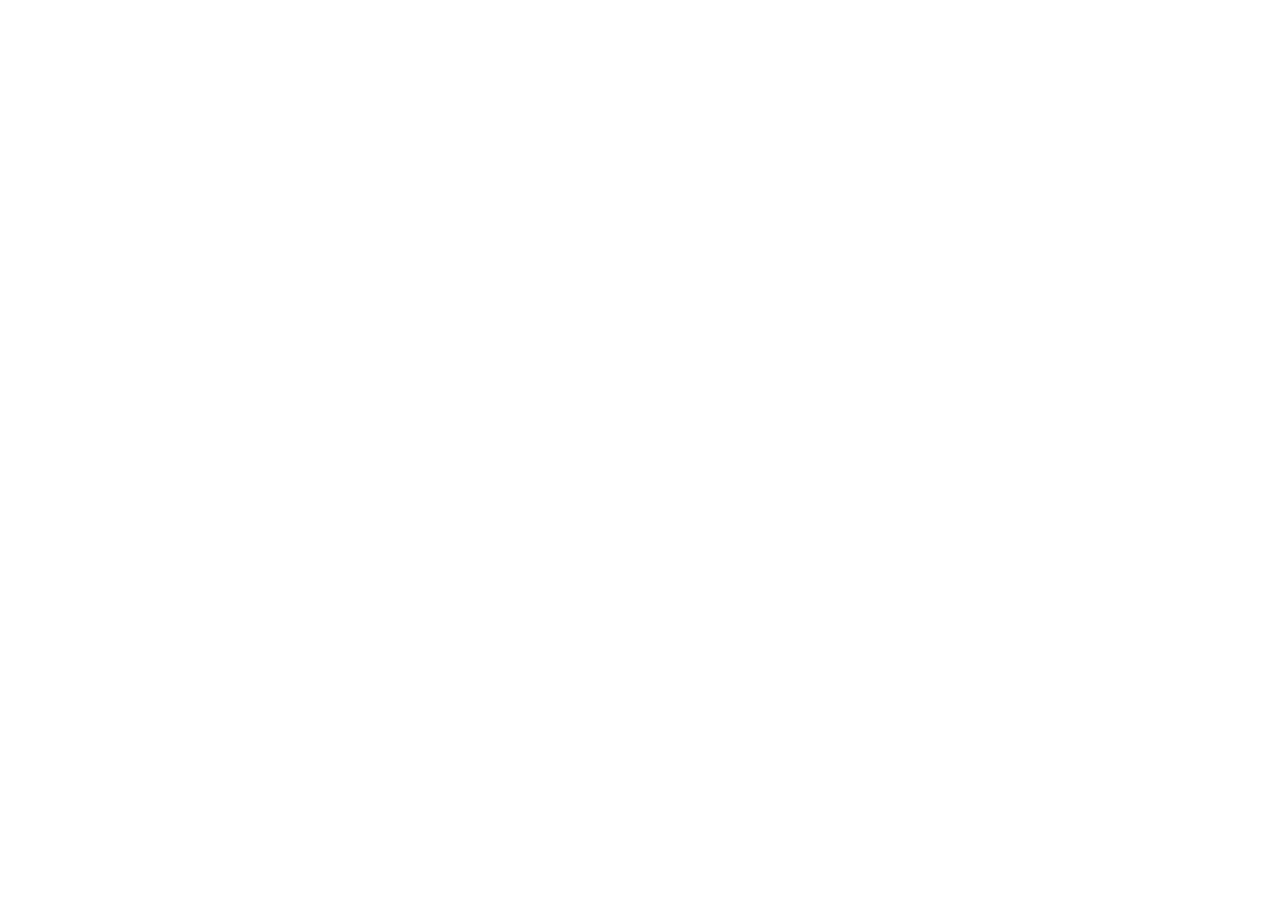
==== commit 8142ddc4: "Add files via upload" ====
--- a/index.html
+++ b/index.html
@@ -1,94 +1,15 @@
 <!doctype html>
 <html lang="ru">
 <head>
-<meta charset="utf-8">
-<meta name="viewport" content="width=device-width,initial-scale=1,viewport-fit=cover,user-scalable=no">
-<meta name="apple-mobile-web-app-capable" content="yes">
-<meta name="mobile-web-app-capable" content="yes">
-<meta name="theme-color" content="#111820">
-<title>BEYOND THE HORIZON · Web 1.0</title>
-<style>
-*{box-sizing:border-box;-webkit-tap-highlight-color:transparent}html,body{margin:0;width:100%;height:100%;overflow:hidden;background:#111820;color:#edf1e9;font-family:-apple-system,BlinkMacSystemFont,"Segoe UI",sans-serif}button{font:inherit;color:inherit}#game{position:fixed;inset:0;background:#71877d}canvas{position:absolute;inset:0;width:100%;height:100%;touch-action:none}.panel{position:absolute;background:rgba(10,16,19,.82);backdrop-filter:blur(12px);border:1px solid rgba(255,255,255,.13);border-radius:15px;box-shadow:0 10px 35px #0006}.hud{top:max(8px,env(safe-area-inset-top));left:8px;right:8px;padding:10px 12px;z-index:5}.title{font-weight:800;letter-spacing:.08em;font-size:13px}.sub{font-size:11px;opacity:.75;margin-top:2px}.stats{font-size:12px;line-height:1.45;margin-top:5px}.bar{height:5px;width:58px;display:inline-block;vertical-align:middle;background:#29363a;border-radius:8px;overflow:hidden;margin:0 3px}.fill{height:100%;background:#dbe6cf;display:block}.log{left:8px;right:8px;bottom:112px;max-height:25vh;overflow:hidden;padding:7px 9px;z-index:4;pointer-events:none}.msg{font-size:11px;line-height:1.35;margin:2px 0;opacity:.92}.controls{position:absolute;left:0;right:0;bottom:max(8px,env(safe-area-inset-bottom));height:100px;z-index:6;pointer-events:none}.stick{position:absolute;left:16px;bottom:7px;width:82px;height:82px;border-radius:50%;background:#fff2;border:1px solid #fff4;pointer-events:auto}.knob{position:absolute;left:23px;top:23px;width:36px;height:36px;border-radius:50%;background:#f3f5edbb}.actions{position:absolute;right:8px;bottom:0;display:flex;gap:6px;flex-wrap:wrap;justify-content:flex-end;max-width:300px;pointer-events:auto}button{border:1px solid #fff3;background:#11191dcc;border-radius:11px;padding:8px 10px;font-size:12px;font-weight:650}button:active{transform:scale(.96);background:#2a3a3e}button.primary{background:#26383b}button.warn{background:#3a2d24}.overlay{position:absolute;inset:0;background:#07101499;z-index:10;display:none;padding:calc(env(safe-area-inset-top) + 48px) 10px calc(env(safe-area-inset-bottom) + 10px)}.sheet{height:100%;overflow:auto;padding:13px}.sheet h2{margin:0 0 8px;font-size:18px}.close{position:absolute;right:18px;top:calc(env(safe-area-inset-top) + 52px);z-index:2}.tabs{display:flex;gap:5px;overflow:auto;margin:8px 0}.tabs button{white-space:nowrap}.tab{display:none}.tab.active{display:block}.row{display:flex;justify-content:space-between;gap:10px;padding:7px 0;border-bottom:1px solid #fff1;font-size:12px}.item{padding:8px 0;border-bottom:1px solid #fff1}.item b{font-size:13px}.muted{opacity:.7}.small{font-size:11px;line-height:1.4}.grid{display:grid;grid-template-columns:1fr 1fr;gap:7px}.card{padding:9px;border:1px solid #fff2;border-radius:11px;background:#ffffff07}.tag{display:inline-block;padding:2px 6px;border-radius:8px;background:#ffffff12;font-size:10px;margin:2px}.danger{color:#ffb1a0}.good{color:#cfe6bc}.hint{left:50%;top:50%;transform:translate(-50%,-50%);padding:10px 13px;text-align:center;z-index:7;font-size:12px;pointer-events:none}.hidden{display:none}.footerBtns{display:flex;gap:6px;margin-top:10px;flex-wrap:wrap}.event{border-left:2px solid #c6d8c0;padding:6px 8px;margin:6px 0;background:#fff1;border-radius:0 8px 8px 0}.mono{font-variant-numeric:tabular-nums}
-</style>
-</head>
-<body>
-<div id="game"><canvas id="world"></canvas>
-<div class="panel hud"><div class="title">BEYOND THE HORIZON · WEB 1.0</div><div class="sub">Вертикальный срез · мир не ждёт игрока</div><div id="stats" class="stats"></div></div>
-<div id="log" class="panel log"></div>
-<div id="hint" class="panel hint">Наблюдай прежде чем делать выводы.<br>Ошибки имеют последствия.</div>
-<div id="controls"><div id="stick" class="stick"><div id="knob" class="knob"></div></div><div class="actions">
-<button data-a="gather">Собрать</button><button data-a="water">Вода</button><button data-a="eat">Еда</button><button data-a="fire">Огонь</button><button data-a="craft">Крафт</button><button data-a="process">Обработать</button><button data-a="observe">Наблюдать</button><button data-a="sleep">Сон</button><button data-a="open">Инвентарь</button>
-</div></div>
-<div id="overlay" class="overlay"><button class="close" data-a="close">Закрыть</button><div class="panel sheet"><h2>Экспедиционный журнал</h2><div class="tabs"><button data-tab="inv">Инвентарь</button><button data-tab="camp">Лагерь</button><button data-tab="world">Мир</button><button data-tab="journal">Наблюдения</button><button data-tab="save">Сохранение</button></div>
-<div id="tab-inv" class="tab active"></div><div id="tab-camp" class="tab"></div><div id="tab-world" class="tab"></div><div id="tab-journal" class="tab"></div><div id="tab-save" class="tab"></div></div></div>
-</div>
-<script>
-(()=>{
-'use strict';
-const canvas=document.getElementById('world'),ctx=canvas.getContext('2d');let W=innerWidth,H=innerHeight,dpr=Math.min(devicePixelRatio||1,2);
-function resize(){W=innerWidth;H=innerHeight;canvas.width=W*dpr;canvas.height=H*dpr;canvas.style.width=W+'px';canvas.style.height=H+'px';ctx.setTransform(dpr,0,0,dpr,0,0)}addEventListener('resize',resize);resize();
-const KEY='bth_web_1_0';
-const TYPES={wood:{name:'Древесина',mass:.7,resp:.012,hard:.45,flamm:.9},stone:{name:'Камень',mass:1.2,resp:.004,hard:.85,flamm:.02},fiber:{name:'Волокно',mass:.15,resp:.02,hard:.15,flamm:.65},water:{name:'Вода',mass:1,resp:0,hard:0,flamm:0},berry:{name:'Ягоды',mass:.08,resp:.008,hard:.05,flamm:.2},meat:{name:'Мясо',mass:.6,resp:0,hard:.2,flamm:.3},charcoal:{name:'Уголь',mass:.3,resp:0,hard:.3,flamm:.7},leather:{name:'Шкура',mass:.5,resp:0,hard:.25,flamm:.35}};
-function fresh(){return {version:10,t:0,seed:(Date.now()%2147483647)||1,weather:{temp:6,wind:3,humidity:.65,precip:0},p:{x:0,y:0,hunger:18,thirst:14,fatigue:10,temp:36.7,health:100,bleeding:0,infection:0,wet:0,cal:2300,water:1.2,injury:null},inv:{wood:{n:2,q:.72},stone:{n:1,q:.8},fiber:{n:1,q:.65},water:{n:0,q:.5},berry:{n:1,q:.65},meat:{n:0,q:.8},charcoal:{n:0,q:.7},leather:{n:0,q:.7},tool:{n:0,q:.35}},fire:{lit:false,fuel:0,heat:0,quality:0},shelter:{built:false,integrity:0,level:0},knowledge:{materials:0,fire:0,water:0,animals:0,tracks:0,weather:0},resources:[],animals:[],tracks:[],observations:[],events:[],logs:[],history:[],day:1};}
-let s=fresh();
-function rnd(){s.seed=(s.seed*48271)%2147483647;return s.seed/2147483647}function clamp(v,a,b){return Math.max(a,Math.min(b,v))}function dist(a,b){return Math.hypot(a.x-b.x,a.y-b.y)}function log(m){s.logs.unshift(`День ${s.day} · ${timeStr()} · ${m}`);s.logs=s.logs.slice(0,9);renderLog()}function timeStr(){return String(Math.floor(s.t%1440/60)).padStart(2,'0')+':'+String(Math.floor(s.t%60)).padStart(2,'0')}
-function init(){if(s.resources.length||s.animals.length)return;for(let i=0;i<65;i++){let a=rnd()*6.283,d=70+rnd()*1050,type=['wood','wood','stone','fiber','berry','water'][Math.floor(rnd()*6)];s.resources.push({x:Math.cos(a)*d,y:Math.sin(a)*d,type,amt:1+Math.floor(rnd()*4),max:4,regen:TYPES[type].resp})}for(let i=0;i<14;i++){let a=rnd()*6.283,d=170+rnd()*950;s.animals.push({x:Math.cos(a)*d,y:Math.sin(a)*d,kind:rnd()<.76?'deer':'wolf',energy:.6+rnd()*.4,hunger:rnd()*.6,dir:rnd()*6.283,alert:0})}}
-function load(){try{let x=JSON.parse(localStorage.getItem(KEY));if(x&&x.version===10){s=x;log('Сохранённый мир восстановлен.')}}catch(e){}}function save(){localStorage.setItem(KEY,JSON.stringify(s));log('Мир сохранён на этом iPhone.')}function reset(){localStorage.removeItem(KEY);location.reload()}
-load();init();renderLog();setTimeout(()=>document.getElementById('hint').classList.add('hidden'),5000);
-const stick=document.getElementById('stick'),knob=document.getElementById('knob');let joy={x:0,y:0},active=false;function joyMove(e){let r=stick.getBoundingClientRect(),dx=e.clientX-(r.left+r.width/2),dy=e.clientY-(r.top+r.height/2),m=Math.min(27,Math.hypot(dx,dy)),a=Math.atan2(dy,dx);joy.x=Math.cos(a)*m/27;joy.y=Math.sin(a)*m/27;knob.style.transform=`translate(${joy.x*27}px,${joy.y*27}px)`}stick.addEventListener('pointerdown',e=>{active=true;stick.setPointerCapture(e.pointerId);joyMove(e)});stick.addEventListener('pointermove',e=>active&&joyMove(e));stick.addEventListener('pointerup',()=>{active=false;joy.x=joy.y=0;knob.style.transform=''});
-let keys={};addEventListener('keydown',e=>keys[e.key.toLowerCase()]=1);addEventListener('keyup',e=>keys[e.key.toLowerCase()]=0);
-function nearest(type,range=105){let best=null,bd=range;for(const r of s.resources)if((!type||r.type===type)&&r.amt>0){let d=dist(r,s.p);if(d<bd){bd=d;best=r}}return best}
-function gain(type,n,q=.65){if(!s.inv[type])s.inv[type]={n:0,q};s.inv[type].n+=n;s.inv[type].q=clamp((s.inv[type].q+n*q)/(Math.max(1,s.inv[type].n)),.05,1)}
-function use(type,n=1){if(!s.inv[type]||s.inv[type].n<n)return false;s.inv[type].n-=n;return true}
-function conditionText(q){return q>.85?'отличное':q>.65?'хорошее':q>.4?'изношенное':'плохое'}
-function tick(min=1){s.t+=min;s.day=1+Math.floor(s.t/1440);let h=min/60;
- s.p.hunger=clamp(s.p.hunger+h*1.65,0,100);s.p.thirst=clamp(s.p.thirst+h*2.25,0,100);s.p.fatigue=clamp(s.p.fatigue+h*(s.fire.lit?0.9:1.05),0,100);s.p.cal=Math.max(0,s.p.cal-h*65);
- let target=5+Math.sin(s.t/1440*6.28)*5+(rnd()-.5)*1.8;s.weather.temp+=(target-s.weather.temp)*clamp(h*.22,0,.35);s.weather.wind=clamp(s.weather.wind+(rnd()-.5)*.5*h,0,16);s.weather.precip=clamp(s.weather.precip+(rnd()<.012*h?(rnd()*.9):0)-h*.003,0,1);s.weather.humidity=clamp(s.weather.humidity+(s.weather.precip-.3)*.02*h+(rnd()-.5)*.01*h,.2,.98);
- s.p.wet=clamp(s.p.wet+(s.weather.precip>.25?s.weather.precip*8*h:-h*.7),0,100);let cold=Math.max(0,9-s.weather.temp)*(1+s.weather.wind/14)+s.p.wet*.025-(s.fire.lit?s.fire.heat*.055:0);s.p.temp+=(36.6-cold*.04-s.p.temp)*clamp(.03*h,0,.3);
- if(s.p.temp<35.4)s.p.health-=.25*h;if(s.p.hunger>92)s.p.health-=.2*h;if(s.p.thirst>92)s.p.health-=.28*h;if(s.p.fatigue>96)s.p.health-=.1*h;if(s.p.bleeding>0){s.p.health-=s.p.bleeding*.18*h;s.p.bleeding=Math.max(0,s.p.bleeding-.006*h)}if(s.p.infection>0)s.p.health-=s.p.infection*.06*h;
- s.fire.fuel=Math.max(0,s.fire.fuel-h*(.13+s.weather.wind*.016));s.fire.lit=s.fire.fuel>0;s.fire.heat=s.fire.lit?clamp(100-s.weather.wind*4-s.weather.humidity*38,0,100):0;s.fire.quality=clamp(s.fire.quality-h*.01,0,1);
- for(const r of s.resources)r.amt=clamp(r.amt+(r.regen||0)*h,0,r.max);
- for(const a of s.animals){let near=dist(a,s.p);a.alert=Math.max(0,a.alert-h*.05);if(near<180){a.alert=1;a.dir=Math.atan2(a.y-s.p.y,a.x-s.p.x)}else a.dir+=(rnd()-.5)*.35*h;let sp=a.kind==='wolf'?1.05:.72;a.x+=Math.cos(a.dir)*sp*h;a.y+=Math.sin(a.dir)*sp*h;if(Math.hypot(a.x,a.y)>1250)a.dir+=Math.PI;a.hunger=clamp(a.hunger+h*.004,0,1);}
- if(rnd()<.018*h)spawnEvent();for(const tr of s.tracks)tr.age+=h;if(s.t%1440<min)daily();
- if(s.p.health<=0){s.p.health=0;log('Ты потерял сознание. Мир продолжает жить.');}
-}
-function daily(){for(const it of Object.values(s.inv)){if(it.n>0&&it.q)it.q=clamp(it.q-.012*it.n,0,1)}if(s.fire.lit&&s.shelter.built)s.shelter.integrity=clamp(s.shelter.integrity+.4,0,100);if(s.p.injury)s.p.injury.healing=clamp((s.p.injury.healing||0)+1,0,100);}
-function spawnEvent(){let r=rnd(),msg;if(r<.28){msg='Далеко слышен странный шум. Источник неизвестен.'}else if(r<.52){msg='Ветер изменился. Следы и запахи теперь распространяются иначе.'}else if(r<.72){msg='На маршруте замечены свежие следы животных.';s.tracks.push({x:s.p.x+(rnd()-.5)*500,y:s.p.y+(rnd()-.5)*500,kind:rnd()<.7?'deer':'wolf',age:0})}else if(r<.9){msg='Ломается ветка. Возможно, рядом прошёл крупный зверь.'}else{msg='Найдены человеческие следы. Давность неизвестна.'}s.events.push({t:s.t,msg});s.events=s.events.slice(-30);log(msg)}
-function action(a){switch(a){case'gather':gather();break;case'water':water();break;case'eat':eat();break;case'fire':fire();break;case'craft':craft();break;case'process':process();break;case'observe':observe();break;case'sleep':sleep();break;case'open':openPanel();break;case'close':closePanel();break}}
-function gather(){let r=nearest(null,105);if(!r){log('Ничего очевидного рядом. Осмотрись и подойди ближе.');return}let q=Math.min(2,r.amt);r.amt-=q;let quality=clamp(.35+rnd()*.55+(r.type==='stone'?.1:0),.05,1);gain(r.type,q,quality);s.knowledge.materials=clamp(s.knowledge.materials+0.15,0,5);if(r.type==='water')log('Набрана вода неизвестного качества.');else log(`Собрано: ${TYPES[r.type].name} ×${q}. Качество: ${conditionText(quality)}.`)}
-function water(){let r=nearest('water',130);if(r){let q=Math.min(2,r.amt);r.amt-=q;gain('water',q,.45+rnd()*.25);s.knowledge.water+=.25;log('Взята сырая вода. Без проверки она не считается безопасной.')}else if(s.inv.water.n>0){let q=s.inv.water.q;s.inv.water.n--;s.p.thirst=clamp(s.p.thirst-36,0,100);s.p.water=1.2;if(q<.45){s.p.infection=clamp(s.p.infection+.6,0,10);log('Ты выпил воду плохого качества. Симптомы могут проявиться позже.')}else log('Выпита вода. Качество было приемлемым.')}else log('Воды поблизости не найдено.')}
-function eat(){if(s.inv.berry.n>0){let q=s.inv.berry.q;s.inv.berry.n--;s.p.hunger=clamp(s.p.hunger-16,0,100);s.p.cal+=120;if(q<.35){s.p.infection=clamp(s.p.infection+.4,0,10);log('Ягоды были испорчены. Последствия пока неясны.')}else log('Съедены ягоды.')}else if(s.inv.meat.n>0){let q=s.inv.meat.q;s.inv.meat.n--;s.p.hunger=clamp(s.p.hunger-32,0,100);s.p.cal+=260;if(q<.45){s.p.infection=clamp(s.p.infection+.8,0,10);log('Сырое/испорченное мясо оказалось рискованным.')}else log('Съедено мясо.')}else log('Подходящей пищи нет.')}
-function fire(){if(s.fire.lit){s.fire.lit=false;s.fire.fuel=0;log('Огонь оставлен угасать.')}else if(s.inv.wood.n>=1){use('wood');s.fire.fuel=8;s.fire.lit=true;s.fire.quality=clamp(.4+(s.inv.tool.n?0.25:0)+rnd()*.25,0,1);s.knowledge.fire+=.35;log('Разведён огонь. Влажность и ветер влияют на устойчивость.')}else log('Нет топлива.')}
-function craft(){if(s.inv.wood.n>=1&&s.inv.stone.n>=1&&s.inv.fiber.n>=1){use('wood');use('stone');use('fiber');s.inv.tool.n++;s.inv.tool.q=clamp((s.inv.tool.q+.55)/2,.05,1);log('Собран примитивный инструмент. Его качество ограничено материалами и техникой.')}else log('Для простого инструмента не хватает материалов.')}
-function process(){if(s.inv.wood.n>0&&s.fire.lit){use('wood');gain('charcoal',1,.5+s.fire.quality*.4);s.knowledge.materials+=.25;log('Древесина обуглена. Ты наблюдаешь изменение свойства материала.')}else if(s.inv.water.n>0&&s.fire.lit){s.inv.water.q=clamp(s.inv.water.q+.35,0,1);s.knowledge.water+=.5;log('Вода прогрета. Это повышает уверенность в её качестве, но не заменяет полный анализ.')}else if(s.inv.meat.n>0&&s.fire.lit){s.inv.meat.q=clamp(s.inv.meat.q+.22,0,1);log('Мясо обработано теплом; срок хранения изменился.')}else log('Нужны подходящий материал и источник тепла.')}
-function observe(){let a=s.animals.find(x=>dist(x,s.p)<240);let tr=s.tracks.find(x=>Math.hypot(x.x-s.p.x,x.y-s.p.y)<220&&x.age<36);if(a){s.knowledge.animals+=.35;s.observations.unshift({t:s.t,text:`Наблюдал ${a.kind}: направление ${((a.dir*180/Math.PI+360)%360).toFixed(0)}°, тревожность ${a.alert.toFixed(1)}.`});log(`Наблюдение: ${a.kind}. Поведение не полностью предсказуемо.`)}else if(tr){s.knowledge.tracks+=.5;s.observations.unshift({t:s.t,text:`Следы ${tr.kind}, давность около ${tr.age.toFixed(1)} ч.`});log(`Следы ${tr.kind}. Давность приблизительная.`)}else{s.knowledge.weather+=.1;s.observations.unshift({t:s.t,text:`Местность: ветер ${s.weather.wind.toFixed(1)} м/с, влажность ${(s.weather.humidity*100).toFixed(0)}%.`});log('Ты наблюдаешь местность. Отсутствие зверя не означает отсутствие следов.') }s.observations=s.observations.slice(0,40)}
-function sleep(){let mins=s.shelter.built?480:300;if(!s.shelter.built)log('Сон вне убежища. Восстановление неполное и погода продолжает влиять на тело.');tick(mins);s.p.fatigue=clamp(s.p.fatigue-(s.shelter.built?72:52),0,100);s.p.hunger=clamp(s.p.hunger+10,0,100);s.p.thirst=clamp(s.p.thirst+15,0,100);if(s.p.injury)s.p.injury.healing=clamp((s.p.injury.healing||0)+8,0,100);log('Проснулся. За время сна мир изменился.');save()}
-function buildShelter(){if(s.shelter.built){s.shelter.integrity=clamp(s.shelter.integrity+15,0,100);log('Убежище укреплено.')}else if(s.inv.wood.n>=5&&s.inv.fiber.n>=3){use('wood',5);use('fiber',3);s.shelter.built=true;s.shelter.level=1;s.shelter.integrity=72;log('Построено простое укрытие. Оно меняет условия сна и защиты от погоды.')}else log('Для убежища нужно больше древесины и волокна.')}
-function renderLog(){document.getElementById('log').innerHTML=s.logs.map(x=>`<div class="msg">${x}</div>`).join('')}
-function openPanel(){document.getElementById('overlay').style.display='block';renderPanel()}function closePanel(){document.getElementById('overlay').style.display='none'}
-document.querySelectorAll('[data-a]').forEach(b=>b.addEventListener('click',()=>action(b.dataset.a)));document.querySelectorAll('[data-tab]').forEach(b=>b.addEventListener('click',()=>{document.querySelectorAll('.tab').forEach(x=>x.classList.remove('active'));document.getElementById('tab-'+b.dataset.tab).classList.add('active');renderPanel()}));
-function renderPanel(){let inv=s.inv;document.getElementById('tab-inv').innerHTML=`<div class="grid">${Object.entries(inv).filter(([k,v])=>v.n>0).map(([k,v])=>`<div class="card"><b>${TYPES[k]?.name||'Инструмент'}</b><div>${v.n} шт.</div><span class="tag">${conditionText(v.q)}</span><span class="tag">масса ${(v.n*(TYPES[k]?.mass||.4)).toFixed(1)} кг</span></div>`).join('')||'<div class="muted">Пусто.</div>'}</div><div class="small muted" style="margin-top:8px">Качество предметов меняет надёжность. Один и тот же ресурс не обязан быть одинаковым.</div>`;
-document.getElementById('tab-camp').innerHTML=`<div class="row"><span>Огонь</span><b>${s.fire.lit?'горит':'погас'} · топливо ${s.fire.fuel.toFixed(1)}</b></div><div class="row"><span>Убежище</span><b>${s.shelter.built?`уровень ${s.shelter.level}, целостность ${s.shelter.integrity.toFixed(0)}%`:'нет'}</b></div><div class="row"><span>Знание огня</span><b>${s.knowledge.fire.toFixed(1)}</b></div><div class="footerBtns"><button class="primary" onclick="window.BTH.buildShelter()">Построить/укрепить</button></div><div class="small muted">Постройка не открывает «уровень». Она создаёт физическое изменение мира и новые возможности.</div>`;
-document.getElementById('tab-world').innerHTML=`<div class="row"><span>Координаты</span><b class="mono">${s.p.x.toFixed(0)}, ${s.p.y.toFixed(0)}</b></div><div class="row"><span>Состояние погоды</span><b>${s.weather.temp.toFixed(1)}°C · ${s.weather.wind.toFixed(1)} м/с</b></div><div class="row"><span>Влажность</span><b>${(s.weather.humidity*100).toFixed(0)}%</b></div><div class="row"><span>Доступные ресурсы</span><b>${s.resources.filter(r=>r.amt>.1).length}</b></div><div class="row"><span>Животные</span><b>${s.animals.length}</b></div><div class="row"><span>Следы</span><b>${s.tracks.filter(t=>t.age<72).length}</b></div><div class="row"><span>События</span><b>${s.events.length}</b></div><div class="event">Мир продолжает моделироваться, даже когда ты спишь. Не всё увиденное является истиной.</div>`;
-document.getElementById('tab-journal').innerHTML=`<div class="row"><span>Материалы</span><b>${s.knowledge.materials.toFixed(1)}</b></div><div class="row"><span>Вода</span><b>${s.knowledge.water.toFixed(1)}</b></div><div class="row"><span>Животные</span><b>${s.knowledge.animals.toFixed(1)}</b></div><div class="row"><span>Следы</span><b>${s.knowledge.tracks.toFixed(1)}</b></div>${s.observations.slice(0,12).map(o=>`<div class="item"><b>День ${1+Math.floor(o.t/1440)}</b><div class="small">${o.text}</div></div>`).join('')||'<div class="muted">Наблюдений пока нет.</div>'}`;
-document.getElementById('tab-save').innerHTML=`<div class="row"><span>Локальное сохранение</span><b>включено</b></div><div class="row"><span>Версия</span><b>1.0</b></div><div class="row"><span>История мира</span><b>${s.history.length}</b></div><div class="footerBtns"><button onclick="window.BTH.save()">Сохранить</button><button class="warn" onclick="window.BTH.reset()">Начать новый мир</button></div><div class="small muted">Сохранение привязано к этому браузеру на этом устройстве.</div>`;}
-window.BTH={save,reset,buildShelter};
-function worldToScreen(x,y){return [W/2+(x-s.p.x),H/2+(y-s.p.y)]}
-function draw(){ctx.clearRect(0,0,W,H);let night=(s.t%1440<360||s.t%1440>1200);ctx.fillStyle=night?'#50636a':'#8ea58d';ctx.fillRect(0,0,W,H);let cell=125;for(let i=-2;i<15;i++)for(let j=-2;j<12;j++){let x=i*cell-(s.p.x%cell),y=j*cell-(s.p.y%cell);ctx.fillStyle=((i+j)&1)?(night?'#536b70':'#849b82'):(night?'#5c7478':'#92a989');ctx.fillRect(x,y,cell,cell)}
- // water bodies
- for(const r of s.resources)if(r.type==='water'){let [x,y]=worldToScreen(r.x,r.y);if(x>-80&&x<W+80&&y>-80&&y<H+80){ctx.fillStyle=night?'#506e76':'#66858a';ctx.beginPath();ctx.ellipse(x,y,48,30,0,0,7);ctx.fill()}}
- // tracks
- for(const tr of s.tracks){if(tr.age>72)continue;let [x,y]=worldToScreen(tr.x,tr.y);if(x>-20&&x<W+20&&y>-20&&y<H+20){ctx.fillStyle='#5a5148aa';ctx.beginPath();ctx.ellipse(x,y,6,3,0,0,7);ctx.fill();}}
- // resources
- for(const r of s.resources){if(r.type==='water'||r.amt<=.1)continue;let [x,y]=worldToScreen(r.x,r.y);if(x<-30||x>W+30||y<-30||y>H+30)continue;ctx.fillStyle=r.type==='wood'?'#435d3f':r.type==='stone'?'#6e7470':r.type==='fiber'?'#72804a':'#a47750';if(r.type==='wood'){ctx.fillRect(x-5,y-14,10,29);ctx.beginPath();ctx.arc(x,y-17,17,0,7);ctx.fill()}else{ctx.beginPath();ctx.arc(x,y,7+r.amt,0,7);ctx.fill()}}
- // animals
- for(const a of s.animals){let [x,y]=worldToScreen(a.x,a.y);if(x<-30||x>W+30||y<-30||y>H+30)continue;ctx.fillStyle=a.kind==='wolf'?'#4d5556':'#866c54';ctx.beginPath();ctx.ellipse(x,y,13,7,0,0,7);ctx.fill();ctx.fillStyle='#151a19';ctx.fillRect(x+9,y-3,3,3);if(a.alert>.5){ctx.strokeStyle='#d7d8b8aa';ctx.beginPath();ctx.arc(x,y,18,0,7);ctx.stroke()}}
- // shelter/camp
- if(s.shelter.built){ctx.strokeStyle='#d6d1b6';ctx.lineWidth=3;ctx.strokeRect(W/2-24,H/2+20,48,30)}if(s.fire.lit){ctx.fillStyle='#d68e4e';ctx.beginPath();ctx.arc(W/2+25,H/2+18,11,0,7);ctx.fill();ctx.fillStyle='#f0c477';ctx.beginPath();ctx.arc(W/2+25,H/2+15,5,0,7);ctx.fill()}
- ctx.fillStyle='#f0f2e8';ctx.beginPath();ctx.arc(W/2,H/2,9,0,7);ctx.fill();ctx.strokeStyle='#202928';ctx.stroke();
- if(night){ctx.fillStyle='#101a2480';ctx.fillRect(0,0,W,H)} }
-function hud(){let p=s.p,w=s.weather;document.getElementById('stats').innerHTML=`День ${s.day} · ${timeStr()} · ${w.temp.toFixed(1)}°C · ветер ${w.wind.toFixed(1)} м/с<br>Голод ${p.hunger.toFixed(0)} <span class="bar"><i class="fill" style="width:${100-p.hunger}%"></i></span> Жажда ${p.thirst.toFixed(0)} <span class="bar"><i class="fill" style="width:${100-p.thirst}%"></i></span> Усталость ${p.fatigue.toFixed(0)} <span class="bar"><i class="fill" style="width:${100-p.fatigue}%"></i></span><br>Здоровье ${p.health.toFixed(0)} · T ${p.temp.toFixed(1)}°C · Дрова ${s.inv.wood.n} · Камень ${s.inv.stone.n} · Еда ${(s.inv.berry.n+s.inv.meat.n)} · ${s.shelter.built?'Убежище есть':'убежища нет'}`}
-let last=performance.now(),acc=0;function frame(t){let dt=Math.min(.05,(t-last)/1000);last=t;acc+=dt;let x=joy.x+(keys['a']?-1:0)+(keys['d']?1:0),y=joy.y+(keys['w']?-1:0)+(keys['s']?1:0);let m=Math.hypot(x,y);if(m>1){x/=m;y/=m}let speed=3*(pSpeed());s.p.x+=x*speed;s.p.y+=y*speed;tick(.08);draw();hud();if(acc>1){acc=0;renderLog()}requestAnimationFrame(frame)}function pSpeed(){return clamp((s.p.fatigue>85?.55:1)*(s.p.health<40?.65:1)*(s.p.bleeding>0?.8:1),.3,1)}requestAnimationFrame(frame);setInterval(save,45000);addEventListener('beforeunload',save);
-})();
-</script>
+<meta charset="utf-8"><meta name="viewport" content="width=device-width,initial-scale=1,maximum-scale=1,user-scalable=no,viewport-fit=cover">
+<meta name="theme-color" content="#0b1214"><meta name="mobile-web-app-capable" content="yes"><link rel="manifest" href="manifest.webmanifest">
+<title>BEYOND THE HORIZON · WEB 2.0</title><link rel="stylesheet" href="assets/style.css">
+</head><body>
+<canvas id="game"></canvas>
+<div id="hud"></div>
+<div id="message"></div>
+<div id="joystick"><div id="stick"></div></div>
+<div id="actions"></div>
+<div id="modal" class="hidden"><div id="sheet"></div></div>
+<script src="assets/game.js"></script>
 </body></html>
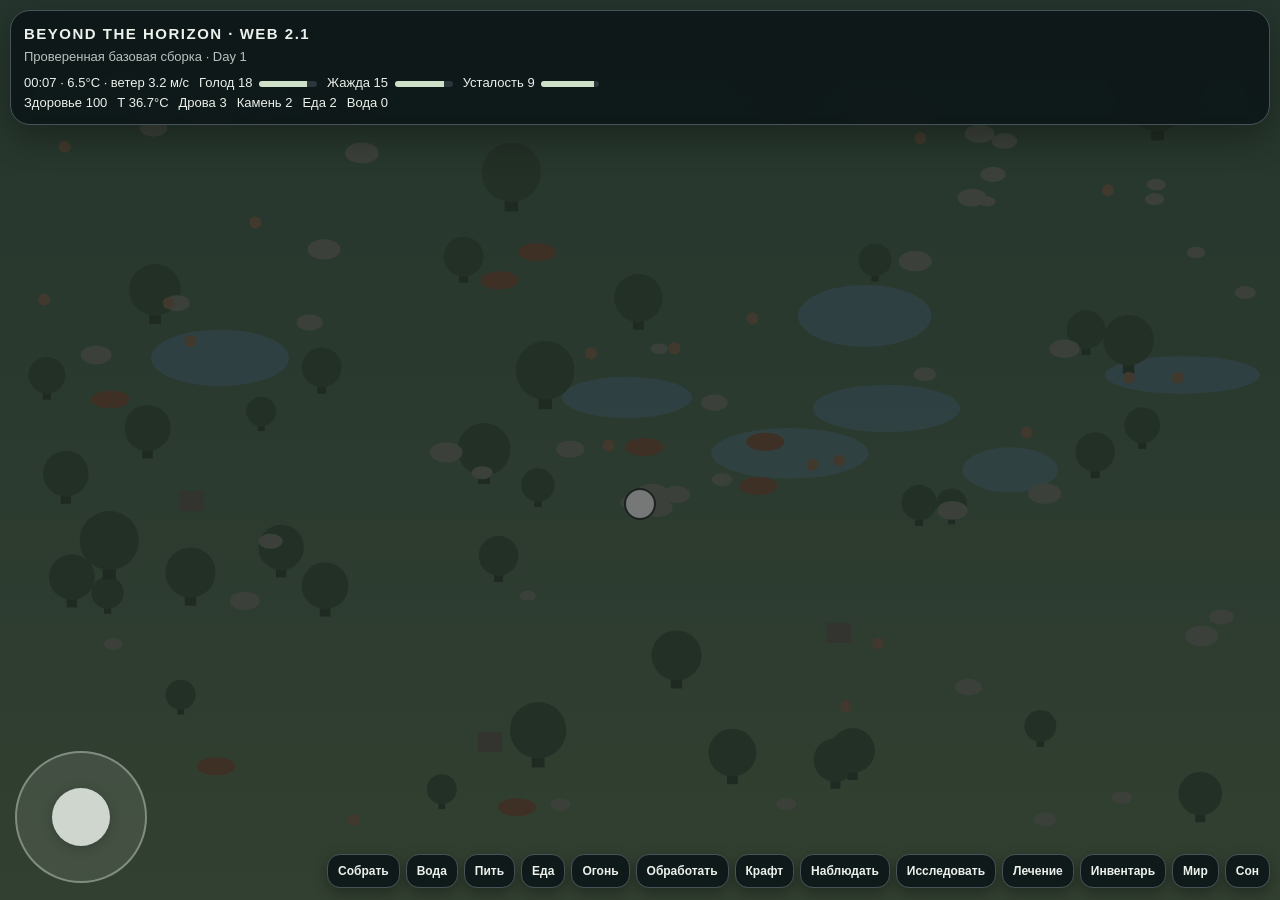
==== commit 21d36882: "Add files via upload" ====
--- a/index.html
+++ b/index.html
@@ -1,15 +1,20 @@
 <!doctype html>
 <html lang="ru">
 <head>
-<meta charset="utf-8"><meta name="viewport" content="width=device-width,initial-scale=1,maximum-scale=1,user-scalable=no,viewport-fit=cover">
-<meta name="theme-color" content="#0b1214"><meta name="mobile-web-app-capable" content="yes"><link rel="manifest" href="manifest.webmanifest">
-<title>BEYOND THE HORIZON · WEB 2.0</title><link rel="stylesheet" href="assets/style.css">
-</head><body>
+<meta charset="utf-8">
+<meta name="viewport" content="width=device-width,initial-scale=1,maximum-scale=1,user-scalable=no,viewport-fit=cover">
+<meta name="theme-color" content="#0b1214">
+<link rel="manifest" href="manifest.webmanifest">
+<link rel="stylesheet" href="style.css">
+<title>BEYOND THE HORIZON · WEB 2.1</title>
+</head>
+<body>
 <canvas id="game"></canvas>
 <div id="hud"></div>
 <div id="message"></div>
 <div id="joystick"><div id="stick"></div></div>
 <div id="actions"></div>
 <div id="modal" class="hidden"><div id="sheet"></div></div>
-<script src="assets/game.js"></script>
-</body></html>
+<script src="game.js"></script>
+</body>
+</html>
--- a/style.css
+++ b/style.css
@@ -0,0 +1,21 @@
+:root{--bg:#0a1113;--panel:#10191ddd;--line:#405055;--text:#edf1eb;--muted:#aeb9b4;--good:#cfe0c8;--warn:#e4b18d;--bad:#e38f83}
+*{box-sizing:border-box;-webkit-tap-highlight-color:transparent}
+html,body{margin:0;width:100%;height:100%;overflow:hidden;background:#718477;color:var(--text);font-family:-apple-system,BlinkMacSystemFont,"Segoe UI",sans-serif;touch-action:none}
+button{font:inherit;color:inherit}
+#game{position:fixed;inset:0;width:100%;height:100%;display:block}
+#hud{position:fixed;z-index:10;left:10px;right:10px;top:10px;padding:12px 13px;border:1px solid #465459;border-radius:20px;background:#0c1517df;backdrop-filter:blur(9px);box-shadow:0 12px 35px #0005;font-size:13px;line-height:1.5;pointer-events:none}
+.brand{font-weight:900;letter-spacing:1.5px;font-size:15px}.sub{color:#b9c2bd;margin:1px 0 7px}
+.statline{display:flex;flex-wrap:wrap;gap:5px 10px}.stat{white-space:nowrap}
+.bar{display:inline-block;width:58px;height:6px;background:#29363a;border-radius:8px;vertical-align:middle;overflow:hidden;margin-left:3px}.bar i{display:block;height:100%;background:var(--good)}
+#message{position:fixed;z-index:11;left:10px;right:10px;bottom:180px;text-align:center;pointer-events:none}.toast{display:inline-block;padding:9px 13px;margin:3px;border:1px solid #465459;border-radius:13px;background:#0b1315d9;font-size:12px;box-shadow:0 8px 22px #0004}
+#actions{position:fixed;z-index:20;right:10px;bottom:12px;width:calc(100% - 158px);display:flex;flex-wrap:wrap;justify-content:flex-end;gap:6px;padding-bottom:env(safe-area-inset-bottom)}
+.action{border:1px solid #465459;border-radius:13px;background:#0d1719e8;padding:9px 10px;font-weight:800;font-size:12px;box-shadow:0 5px 15px #0005}.action:active{transform:translateY(1px)}
+#joystick{position:fixed;z-index:21;left:15px;bottom:17px;width:132px;height:132px;border:2px solid #dfe8df66;border-radius:50%;background:#dce5dc1a;margin-bottom:env(safe-area-inset-bottom)}
+#joystick #stick{position:absolute;width:58px;height:58px;left:35px;top:35px;border-radius:50%;background:#e8eee7d9;box-shadow:0 2px 12px #0003}
+#modal{position:fixed;z-index:100;inset:0;background:#02070899;display:flex;align-items:flex-end;justify-content:center}.hidden{display:none!important}
+#sheet{width:min(820px,100%);max-height:86vh;overflow:auto;background:#10191cf8;border:1px solid #465459;border-radius:24px 24px 0 0;padding:18px 18px calc(20px + env(safe-area-inset-bottom));box-shadow:0 -18px 55px #0008}
+.sheethead{display:flex;justify-content:space-between;align-items:center;margin-bottom:12px}.sheethead h2{margin:0;font-size:20px}
+.x,.sheetbtn{border:1px solid #465459;background:#172124;border-radius:12px;padding:8px 11px;font-weight:800}.grid{display:grid;grid-template-columns:repeat(2,1fr);gap:9px}
+.card{border:1px solid #344247;background:#0c1416;border-radius:14px;padding:11px}.card b{display:block;margin-bottom:4px}.muted{color:var(--muted)}
+.row{display:flex;align-items:center;justify-content:space-between;gap:12px;padding:11px 0;border-bottom:1px solid #29373b}.row:last-child{border-bottom:0}.note{padding:11px;border-radius:12px;background:#1a282b;margin:10px 0}
+@media(max-width:650px){.grid{grid-template-columns:1fr}}
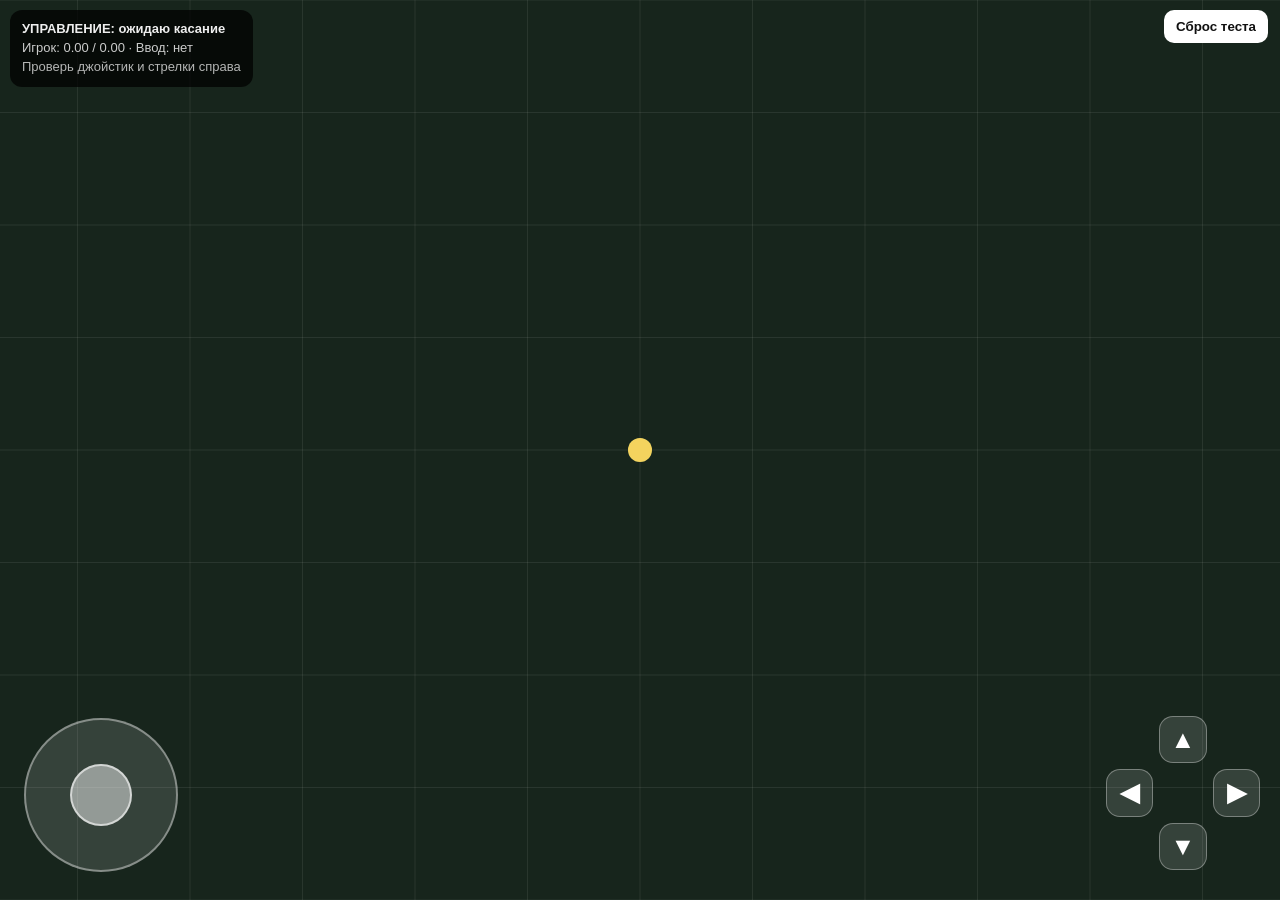
==== commit 21ae6040: "Add files via upload" ====
--- a/index.html
+++ b/index.html
@@ -1,20 +1,60 @@
 <!doctype html>
-<html lang="ru">
-<head>
-<meta charset="utf-8">
-<meta name="viewport" content="width=device-width,initial-scale=1,maximum-scale=1,user-scalable=no,viewport-fit=cover">
-<meta name="theme-color" content="#0b1214">
-<link rel="manifest" href="manifest.webmanifest">
-<link rel="stylesheet" href="style.css">
-<title>BEYOND THE HORIZON · WEB 2.1</title>
-</head>
-<body>
+<html lang="ru"><head><meta charset="utf-8">
+<meta name="viewport" content="width=device-width,initial-scale=1,viewport-fit=cover,user-scalable=no">
+<title>BEYOND THE HORIZON · CONTROL TEST</title>
+<style>
+*{box-sizing:border-box}html,body{margin:0;width:100%;height:100%;overflow:hidden;background:#101812;color:#eee;font-family:-apple-system,BlinkMacSystemFont,Arial,sans-serif;touch-action:none}
+#game{position:fixed;inset:0;width:100%;height:100%;touch-action:none}
+#hud{position:fixed;left:10px;top:10px;z-index:10;background:#000b;padding:10px 12px;border-radius:12px;font-size:13px;line-height:1.45;pointer-events:none}
+#status{font-weight:700}#coords{opacity:.85}#hint{opacity:.75}
+#joy{position:fixed;left:24px;bottom:28px;width:154px;height:154px;border-radius:50%;background:#fff2;border:2px solid #fff6;z-index:20;touch-action:none;user-select:none;-webkit-user-select:none}
+#knob{position:absolute;left:50%;top:50%;width:62px;height:62px;margin:-31px;border-radius:50%;background:#fff7;border:2px solid #fff9;pointer-events:none}
+#pad{position:fixed;right:20px;bottom:30px;width:154px;height:154px;z-index:20;display:grid;grid-template-columns:1fr 1fr 1fr;grid-template-rows:1fr 1fr 1fr;gap:6px;touch-action:none}
+.d{border:1px solid #fff5;border-radius:14px;background:#fff2;color:#fff;font-size:25px;font-weight:700;touch-action:none;user-select:none}
+#up{grid-column:2}#left{grid-column:1;grid-row:2}#right{grid-column:3;grid-row:2}#down{grid-column:2;grid-row:3}
+#reset{position:fixed;right:12px;top:10px;z-index:30;padding:9px 12px;border:0;border-radius:10px;background:#fff;color:#111;font-weight:700}
+</style></head><body>
 <canvas id="game"></canvas>
-<div id="hud"></div>
-<div id="message"></div>
-<div id="joystick"><div id="stick"></div></div>
-<div id="actions"></div>
-<div id="modal" class="hidden"><div id="sheet"></div></div>
-<script src="game.js"></script>
-</body>
-</html>
+<div id="hud"><div id="status">УПРАВЛЕНИЕ: ожидаю касание</div><div id="coords">Игрок: 0.0 / 0.0</div><div id="hint">Проверь джойстик и стрелки справа</div></div>
+<button id="reset">Сброс теста</button>
+<div id="joy"><div id="knob"></div></div>
+<div id="pad"><button class="d" id="up">▲</button><button class="d" id="left">◀</button><button class="d" id="right">▶</button><button class="d" id="down">▼</button></div>
+<script>
+"use strict";
+const c=document.getElementById('game'),ctx=c.getContext('2d');
+const statusEl=document.getElementById('status'),coordsEl=document.getElementById('coords');
+let W=0,H=0,dpr=1;
+function resize(){dpr=Math.min(devicePixelRatio||1,2);W=innerWidth;H=innerHeight;c.width=W*dpr;c.height=H*dpr;c.style.width=W+'px';c.style.height=H+'px';ctx.setTransform(dpr,0,0,dpr,0,0)}addEventListener('resize',resize,{passive:true});resize();
+const P={x:0,y:0}; let inputX=0,inputY=0,active=false,lastInput='нет';
+function setInput(x,y,src){inputX=Math.max(-1,Math.min(1,x));inputY=Math.max(-1,Math.min(1,y));active=Math.abs(inputX)+Math.abs(inputY)>0;lastInput=src;statusEl.textContent=active?`УПРАВЛЕНИЕ: ${src} ✓`:`УПРАВЛЕНИЕ: касание зарегистрировано ✓`;draw()}
+function clearInput(src){inputX=0;inputY=0;active=false;lastInput=src;statusEl.textContent=`ОТПУСКАНИЕ: ${src} ✓`}
+const joy=document.getElementById('joy'),knob=document.getElementById('knob');
+let joyPointer=null;
+function joyPoint(e){const r=joy.getBoundingClientRect(),cx=r.left+r.width/2,cy=r.top+r.height/2;let dx=e.clientX-cx,dy=e.clientY-cy;const max=r.width*.36,mag=Math.hypot(dx,dy)||1; if(mag>max){dx=dx/mag*max;dy=dy/mag*max}knob.style.transform=`translate(${dx}px,${dy}px)`;setInput(dx/max,dy/max,'ДЖОЙСТИК')}
+joy.addEventListener('pointerdown',e=>{joyPointer=e.pointerId;joy.setPointerCapture?.(e.pointerId);joyPoint(e);e.preventDefault()});
+joy.addEventListener('pointermove',e=>{if(e.pointerId===joyPointer){joyPoint(e);e.preventDefault()}});
+function joyUp(e){if(e.pointerId===joyPointer){joyPointer=null;knob.style.transform='translate(0,0)';clearInput('ДЖОЙСТИК');e.preventDefault()}}
+joy.addEventListener('pointerup',joyUp);joy.addEventListener('pointercancel',joyUp);joy.addEventListener('lostpointercapture',()=>{joyPointer=null;knob.style.transform='translate(0,0)'});
+['touchstart','touchmove','touchend','touchcancel'].forEach(t=>joy.addEventListener(t,e=>e.preventDefault(),{passive:false}));
+const keys={up:[0,-1],down:[0,1],left:[-1,0],right:[1,0]};
+for(const [id,v] of Object.entries(keys)){
+ const b=document.getElementById(id);
+ const down=e=>{e.preventDefault();b.setPointerCapture?.(e.pointerId);setInput(v[0],v[1],'КНОПКА '+id.toUpperCase())};
+ const up=e=>{e.preventDefault();clearInput('КНОПКА '+id.toUpperCase())};
+ b.addEventListener('pointerdown',down);b.addEventListener('pointerup',up);b.addEventListener('pointercancel',up);
+ b.addEventListener('touchstart',e=>e.preventDefault(),{passive:false});b.addEventListener('touchend',e=>e.preventDefault(),{passive:false});
+}
+addEventListener('keydown',e=>{const k={ArrowUp:'up',w:'up',ArrowDown:'down',s:'down',ArrowLeft:'left',a:'left',ArrowRight:'right',d:'right'}[e.key];if(k){e.preventDefault();setInput(...keys[k],'КЛАВИАТУРА')}});
+addEventListener('keyup',e=>{if(['ArrowUp','ArrowDown','ArrowLeft','ArrowRight','w','a','s','d'].includes(e.key))clearInput('КЛАВИАТУРА')});
+document.getElementById('reset').onclick=()=>{P.x=P.y=0;clearInput('СБРОС');};
+function draw(){ctx.clearRect(0,0,W,H);ctx.fillStyle='#17251c';ctx.fillRect(0,0,W,H);
+ const scale=Math.min(W,H)/8,ox=W/2-P.x*scale,oy=H/2-P.y*scale;
+ ctx.strokeStyle='#ffffff14';ctx.lineWidth=1;for(let x=-20;x<=20;x++){ctx.beginPath();ctx.moveTo(ox+x*scale,0);ctx.lineTo(ox+x*scale,H);ctx.stroke()}for(let y=-20;y<=20;y++){ctx.beginPath();ctx.moveTo(0,oy+y*scale);ctx.lineTo(W,oy+y*scale);ctx.stroke()}
+ for(let x=-8;x<=8;x++)for(let y=-8;y<=8;y++){if((x*x+y*y)%7===0){ctx.fillStyle='#35553b';ctx.beginPath();ctx.arc(ox+x*scale,oy+y*scale,12,0,7);ctx.fill()}}
+ ctx.fillStyle='#f4d35e';ctx.beginPath();ctx.arc(W/2,H/2,12,0,7);ctx.fill();
+ coordsEl.textContent=`Игрок: ${P.x.toFixed(2)} / ${P.y.toFixed(2)} · Ввод: ${lastInput}`;
+}
+let last=performance.now();function loop(t){const dt=Math.min((t-last)/1000,.05);last=t;if(active){P.x+=inputX*dt*2.2;P.y+=inputY*dt*2.2}draw();requestAnimationFrame(loop)}requestAnimationFrame(loop);
+window.onerror=(m,s,l,col,e)=>{statusEl.textContent='ОШИБКА JS: '+m;};
+window.addEventListener('unhandledrejection',e=>{statusEl.textContent='ОШИБКА: '+e.reason});
+</script></body></html>
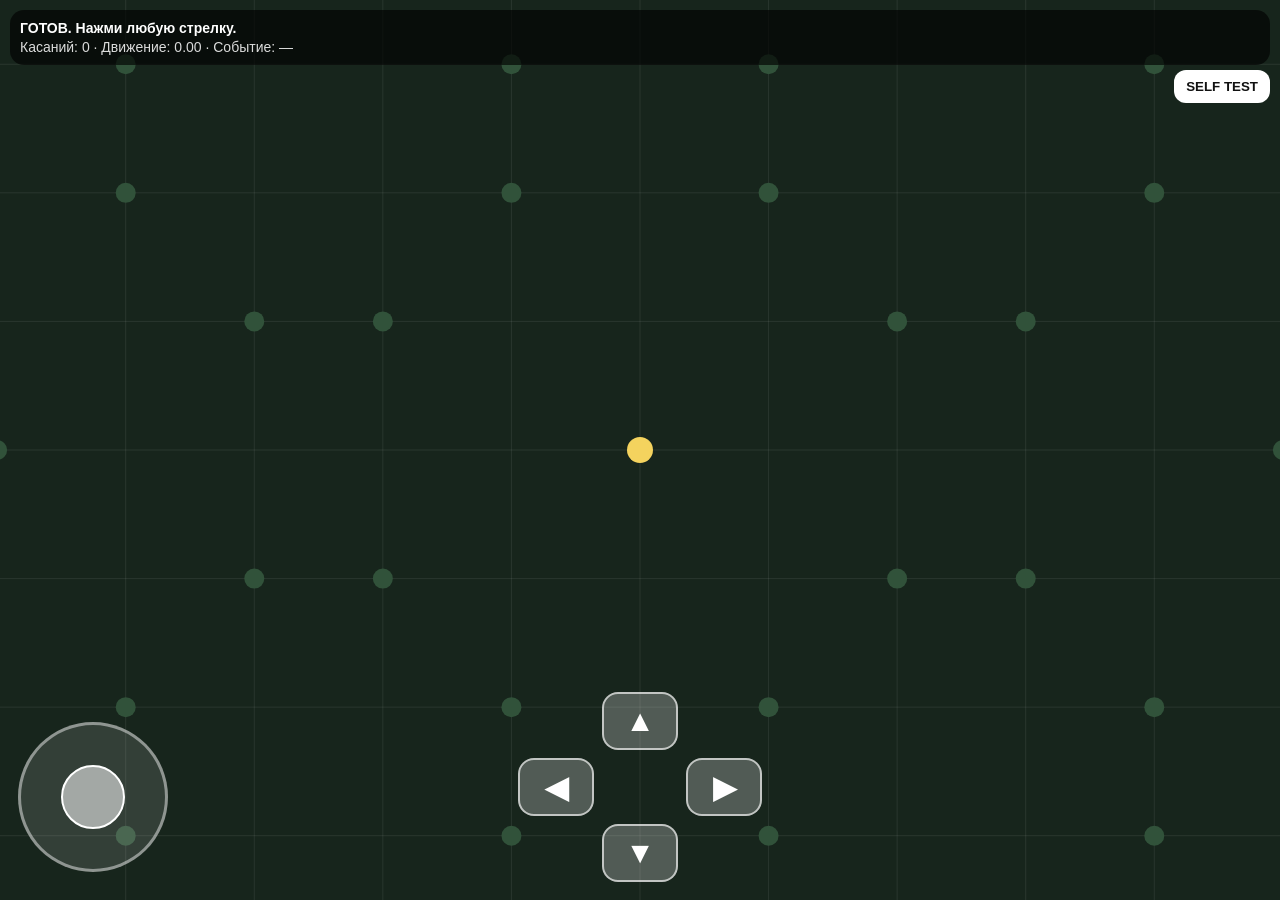
==== commit 7b27d274: "Add files via upload" ====
--- a/index.html
+++ b/index.html
@@ -1,60 +1,14 @@
-<!doctype html>
-<html lang="ru"><head><meta charset="utf-8">
-<meta name="viewport" content="width=device-width,initial-scale=1,viewport-fit=cover,user-scalable=no">
-<title>BEYOND THE HORIZON · CONTROL TEST</title>
-<style>
-*{box-sizing:border-box}html,body{margin:0;width:100%;height:100%;overflow:hidden;background:#101812;color:#eee;font-family:-apple-system,BlinkMacSystemFont,Arial,sans-serif;touch-action:none}
-#game{position:fixed;inset:0;width:100%;height:100%;touch-action:none}
-#hud{position:fixed;left:10px;top:10px;z-index:10;background:#000b;padding:10px 12px;border-radius:12px;font-size:13px;line-height:1.45;pointer-events:none}
-#status{font-weight:700}#coords{opacity:.85}#hint{opacity:.75}
-#joy{position:fixed;left:24px;bottom:28px;width:154px;height:154px;border-radius:50%;background:#fff2;border:2px solid #fff6;z-index:20;touch-action:none;user-select:none;-webkit-user-select:none}
-#knob{position:absolute;left:50%;top:50%;width:62px;height:62px;margin:-31px;border-radius:50%;background:#fff7;border:2px solid #fff9;pointer-events:none}
-#pad{position:fixed;right:20px;bottom:30px;width:154px;height:154px;z-index:20;display:grid;grid-template-columns:1fr 1fr 1fr;grid-template-rows:1fr 1fr 1fr;gap:6px;touch-action:none}
-.d{border:1px solid #fff5;border-radius:14px;background:#fff2;color:#fff;font-size:25px;font-weight:700;touch-action:none;user-select:none}
-#up{grid-column:2}#left{grid-column:1;grid-row:2}#right{grid-column:3;grid-row:2}#down{grid-column:2;grid-row:3}
-#reset{position:fixed;right:12px;top:10px;z-index:30;padding:9px 12px;border:0;border-radius:10px;background:#fff;color:#111;font-weight:700}
-</style></head><body>
-<canvas id="game"></canvas>
-<div id="hud"><div id="status">УПРАВЛЕНИЕ: ожидаю касание</div><div id="coords">Игрок: 0.0 / 0.0</div><div id="hint">Проверь джойстик и стрелки справа</div></div>
-<button id="reset">Сброс теста</button>
-<div id="joy"><div id="knob"></div></div>
-<div id="pad"><button class="d" id="up">▲</button><button class="d" id="left">◀</button><button class="d" id="right">▶</button><button class="d" id="down">▼</button></div>
-<script>
-"use strict";
-const c=document.getElementById('game'),ctx=c.getContext('2d');
-const statusEl=document.getElementById('status'),coordsEl=document.getElementById('coords');
-let W=0,H=0,dpr=1;
-function resize(){dpr=Math.min(devicePixelRatio||1,2);W=innerWidth;H=innerHeight;c.width=W*dpr;c.height=H*dpr;c.style.width=W+'px';c.style.height=H+'px';ctx.setTransform(dpr,0,0,dpr,0,0)}addEventListener('resize',resize,{passive:true});resize();
-const P={x:0,y:0}; let inputX=0,inputY=0,active=false,lastInput='нет';
-function setInput(x,y,src){inputX=Math.max(-1,Math.min(1,x));inputY=Math.max(-1,Math.min(1,y));active=Math.abs(inputX)+Math.abs(inputY)>0;lastInput=src;statusEl.textContent=active?`УПРАВЛЕНИЕ: ${src} ✓`:`УПРАВЛЕНИЕ: касание зарегистрировано ✓`;draw()}
-function clearInput(src){inputX=0;inputY=0;active=false;lastInput=src;statusEl.textContent=`ОТПУСКАНИЕ: ${src} ✓`}
-const joy=document.getElementById('joy'),knob=document.getElementById('knob');
-let joyPointer=null;
-function joyPoint(e){const r=joy.getBoundingClientRect(),cx=r.left+r.width/2,cy=r.top+r.height/2;let dx=e.clientX-cx,dy=e.clientY-cy;const max=r.width*.36,mag=Math.hypot(dx,dy)||1; if(mag>max){dx=dx/mag*max;dy=dy/mag*max}knob.style.transform=`translate(${dx}px,${dy}px)`;setInput(dx/max,dy/max,'ДЖОЙСТИК')}
-joy.addEventListener('pointerdown',e=>{joyPointer=e.pointerId;joy.setPointerCapture?.(e.pointerId);joyPoint(e);e.preventDefault()});
-joy.addEventListener('pointermove',e=>{if(e.pointerId===joyPointer){joyPoint(e);e.preventDefault()}});
-function joyUp(e){if(e.pointerId===joyPointer){joyPointer=null;knob.style.transform='translate(0,0)';clearInput('ДЖОЙСТИК');e.preventDefault()}}
-joy.addEventListener('pointerup',joyUp);joy.addEventListener('pointercancel',joyUp);joy.addEventListener('lostpointercapture',()=>{joyPointer=null;knob.style.transform='translate(0,0)'});
-['touchstart','touchmove','touchend','touchcancel'].forEach(t=>joy.addEventListener(t,e=>e.preventDefault(),{passive:false}));
-const keys={up:[0,-1],down:[0,1],left:[-1,0],right:[1,0]};
-for(const [id,v] of Object.entries(keys)){
- const b=document.getElementById(id);
- const down=e=>{e.preventDefault();b.setPointerCapture?.(e.pointerId);setInput(v[0],v[1],'КНОПКА '+id.toUpperCase())};
- const up=e=>{e.preventDefault();clearInput('КНОПКА '+id.toUpperCase())};
- b.addEventListener('pointerdown',down);b.addEventListener('pointerup',up);b.addEventListener('pointercancel',up);
- b.addEventListener('touchstart',e=>e.preventDefault(),{passive:false});b.addEventListener('touchend',e=>e.preventDefault(),{passive:false});
-}
-addEventListener('keydown',e=>{const k={ArrowUp:'up',w:'up',ArrowDown:'down',s:'down',ArrowLeft:'left',a:'left',ArrowRight:'right',d:'right'}[e.key];if(k){e.preventDefault();setInput(...keys[k],'КЛАВИАТУРА')}});
-addEventListener('keyup',e=>{if(['ArrowUp','ArrowDown','ArrowLeft','ArrowRight','w','a','s','d'].includes(e.key))clearInput('КЛАВИАТУРА')});
-document.getElementById('reset').onclick=()=>{P.x=P.y=0;clearInput('СБРОС');};
-function draw(){ctx.clearRect(0,0,W,H);ctx.fillStyle='#17251c';ctx.fillRect(0,0,W,H);
- const scale=Math.min(W,H)/8,ox=W/2-P.x*scale,oy=H/2-P.y*scale;
- ctx.strokeStyle='#ffffff14';ctx.lineWidth=1;for(let x=-20;x<=20;x++){ctx.beginPath();ctx.moveTo(ox+x*scale,0);ctx.lineTo(ox+x*scale,H);ctx.stroke()}for(let y=-20;y<=20;y++){ctx.beginPath();ctx.moveTo(0,oy+y*scale);ctx.lineTo(W,oy+y*scale);ctx.stroke()}
- for(let x=-8;x<=8;x++)for(let y=-8;y<=8;y++){if((x*x+y*y)%7===0){ctx.fillStyle='#35553b';ctx.beginPath();ctx.arc(ox+x*scale,oy+y*scale,12,0,7);ctx.fill()}}
- ctx.fillStyle='#f4d35e';ctx.beginPath();ctx.arc(W/2,H/2,12,0,7);ctx.fill();
- coordsEl.textContent=`Игрок: ${P.x.toFixed(2)} / ${P.y.toFixed(2)} · Ввод: ${lastInput}`;
-}
-let last=performance.now();function loop(t){const dt=Math.min((t-last)/1000,.05);last=t;if(active){P.x+=inputX*dt*2.2;P.y+=inputY*dt*2.2}draw();requestAnimationFrame(loop)}requestAnimationFrame(loop);
-window.onerror=(m,s,l,col,e)=>{statusEl.textContent='ОШИБКА JS: '+m;};
-window.addEventListener('unhandledrejection',e=>{statusEl.textContent='ОШИБКА: '+e.reason});
-</script></body></html>+<!doctype html><html lang="ru"><head><meta charset="utf-8"><meta name="viewport" content="width=device-width,initial-scale=1,maximum-scale=1,user-scalable=no,viewport-fit=cover"><meta name="apple-mobile-web-app-capable" content="yes"><title>BEYOND THE HORIZON 2.5</title><style>*{box-sizing:border-box}html,body{margin:0;padding:0;width:100%;height:100%;overflow:hidden;background:#0b120e;font-family:-apple-system,BlinkMacSystemFont,sans-serif;touch-action:none}#world{position:fixed;inset:0;width:100%;height:100%;display:block}#hud{position:fixed;top:max(10px,env(safe-area-inset-top));left:10px;right:10px;z-index:20;color:#fff;background:rgba(0,0,0,.65);border-radius:14px;padding:10px;font-size:14px;pointer-events:none}#status{font-weight:700}#diag{opacity:.85;margin-top:3px}#controls{position:fixed;left:0;right:0;bottom:max(18px,env(safe-area-inset-bottom));height:190px;z-index:30;pointer-events:none}.btn{pointer-events:auto;position:absolute;width:76px;height:58px;border:2px solid rgba(255,255,255,.65);border-radius:16px;background:rgba(255,255,255,.25);color:#fff;font-size:30px;font-weight:800;-webkit-appearance:none;appearance:none;touch-action:none;user-select:none;-webkit-user-select:none;-webkit-tap-highlight-color:transparent}.btn:active{background:rgba(255,255,255,.55);transform:scale(.96)}#u{left:calc(50% - 38px);top:0}#d{left:calc(50% - 38px);bottom:0}#l{left:calc(50% - 122px);top:66px}#r{right:calc(50% - 122px);top:66px}#joy{position:absolute;left:18px;bottom:10px;width:150px;height:150px;border-radius:50%;border:3px solid rgba(255,255,255,.45);background:rgba(255,255,255,.12);pointer-events:auto;touch-action:none}#stick{position:absolute;width:64px;height:64px;left:50%;top:50%;margin:-32px;border-radius:50%;background:rgba(255,255,255,.55);border:2px solid #fff;pointer-events:none}#self{position:fixed;right:10px;top:70px;z-index:40;padding:9px 12px;border:0;border-radius:12px;background:#fff;color:#111;font-weight:800;touch-action:manipulation}.ok{color:#b8ffb8}.bad{color:#ffb8b8}</style></head><body><canvas id="world"></canvas><div id="hud"><div id="status">ГОТОВ. Нажми любую стрелку.</div><div id="diag">Касаний: 0 · Движение: 0.00 · Событие: —</div></div><button id="self">SELF TEST</button><div id="controls"><div id="joy"><div id="stick"></div></div><button class="btn" id="u" data-x="0" data-y="-1">▲</button><button class="btn" id="l" data-x="-1" data-y="0">◀</button><button class="btn" id="r" data-x="1" data-y="0">▶</button><button class="btn" id="d" data-x="0" data-y="1">▼</button></div><script>(function(){'use strict';
+const c=document.getElementById('world'),x=c.getContext('2d'),status=document.getElementById('status'),diag=document.getElementById('diag'),self=document.getElementById('self'),joy=document.getElementById('joy'),stick=document.getElementById('stick');let W,H,D=1,px=0,py=0,ix=0,iy=0,active=false,last=performance.now(),touches=0,moved=0,eventName='—';
+function size(){W=innerWidth;H=innerHeight;D=Math.min(devicePixelRatio||1,2);c.width=W*D;c.height=H*D;c.style.width=W+'px';c.style.height=H+'px';x.setTransform(D,0,0,D,0,0)}addEventListener('resize',size);size();
+function render(){x.fillStyle='#17251c';x.fillRect(0,0,W,H);const s=Math.min(W,H)/7,ox=W/2-px*s,oy=H/2-py*s;x.strokeStyle='rgba(255,255,255,.08)';for(let i=-20;i<=20;i++){x.beginPath();x.moveTo(ox+i*s,0);x.lineTo(ox+i*s,H);x.stroke();x.beginPath();x.moveTo(0,oy+i*s);x.lineTo(W,oy+i*s);x.stroke()}for(let i=-10;i<=10;i++)for(let j=-8;j<=8;j++)if((i*i+j*j)%5===0){x.fillStyle='#31523a';x.beginPath();x.arc(ox+i*s,oy+j*s,10,0,Math.PI*2);x.fill()}x.fillStyle='#f4d35e';x.beginPath();x.arc(W/2,H/2,13,0,Math.PI*2);x.fill();diag.textContent='Касаний: '+touches+' · Движение: '+Math.hypot(px,py).toFixed(2)+' · Событие: '+eventName}
+function setInput(a,b,name){ix=a;iy=b;active=true;eventName=name;status.textContent='УПРАВЛЕНИЕ: '+name+' ✓';status.className='ok';render()}
+function stop(name){ix=iy=0;active=false;eventName=name;render()}
+function bindButton(b){function down(e){if(e.cancelable)e.preventDefault();touches++;setInput(+b.dataset.x,+b.dataset.y,'КНОПКА '+b.id.toUpperCase());try{b.setPointerCapture&&b.setPointerCapture(e.pointerId)}catch(_){}return false}function up(e){if(e.cancelable)e.preventDefault();stop('отпускание '+b.id.toUpperCase());return false}b.addEventListener('pointerdown',down,{passive:false});b.addEventListener('pointerup',up,{passive:false});b.addEventListener('pointercancel',up,{passive:false});b.addEventListener('touchstart',down,{passive:false});b.addEventListener('touchend',up,{passive:false});b.addEventListener('mousedown',down);b.addEventListener('mouseup',up);b.onclick=function(e){setInput(+b.dataset.x,+b.dataset.y,'CLICK '+b.id.toUpperCase());setTimeout(()=>stop('click '+b.id.toUpperCase()),120)} }
+['u','d','l','r'].forEach(id=>bindButton(document.getElementById(id)));
+let jid=null;function joyMove(e){const q=joy.getBoundingClientRect(),cx=q.left+q.width/2,cy=q.top+q.height/2,m=q.width*.34;let dx=e.clientX-cx,dy=e.clientY-cy,n=Math.hypot(dx,dy)||1;if(n>m){dx=dx/n*m;dy=dy/n*m}stick.style.transform='translate('+dx+'px,'+dy+'px)';setInput(dx/m,dy/m,'ДЖОЙСТИК')}
+function ju(e){if(jid===e.pointerId||jid===null){jid=null;stick.style.transform='translate(0,0)';stop('джойстик отпускание')}}joy.addEventListener('pointerdown',e=>{if(e.cancelable)e.preventDefault();touches++;jid=e.pointerId;try{joy.setPointerCapture(e.pointerId)}catch(_){}joyMove(e)},{passive:false});joy.addEventListener('pointermove',e=>{if(e.pointerId===jid){if(e.cancelable)e.preventDefault();joyMove(e)}},{passive:false});joy.addEventListener('pointerup',ju,{passive:false});joy.addEventListener('pointercancel',ju,{passive:false});joy.addEventListener('touchstart',e=>{if(e.cancelable)e.preventDefault();touches++;const t=e.changedTouches[0];joyMove(t)},{passive:false});joy.addEventListener('touchmove',e=>{if(e.cancelable)e.preventDefault();const t=e.changedTouches[0];joyMove(t)},{passive:false});joy.addEventListener('touchend',e=>{if(e.cancelable)e.preventDefault();ju({pointerId:jid})},{passive:false});
+addEventListener('keydown',e=>{const m={ArrowUp:[0,-1],ArrowDown:[0,1],ArrowLeft:[-1,0],ArrowRight:[1,0],w:[0,-1],s:[0,1],a:[-1,0],d:[1,0]}[e.key];if(m){e.preventDefault();setInput(m[0],m[1],'КЛАВИАТУРА')}});addEventListener('keyup',e=>{if(/Arrow|^[wasd]$/.test(e.key))stop('клавиатура отпускание')});
+self.onclick=()=>{status.textContent='SELF TEST: запускаю';status.className='';let b=document.getElementById('r');b.click();setTimeout(()=>{const ok=Math.hypot(px,py)>0.05;status.textContent=ok?'SELF TEST: PASS ✓':'SELF TEST: FAIL';status.className=ok?'ok':'bad'},300)};
+function loop(t){const dt=Math.min(.05,(t-last)/1000);last=t;if(active){px+=ix*dt*2.5;py+=iy*dt*2.5;moved+=Math.abs(ix)+Math.abs(iy)}render();requestAnimationFrame(loop)}render();requestAnimationFrame(loop);window.onerror=(m)=>{status.textContent='JS ERROR: '+m;status.className='bad'};window.onunhandledrejection=e=>{status.textContent='ERROR: '+e.reason;status.className='bad'};
+})();</script></body></html>
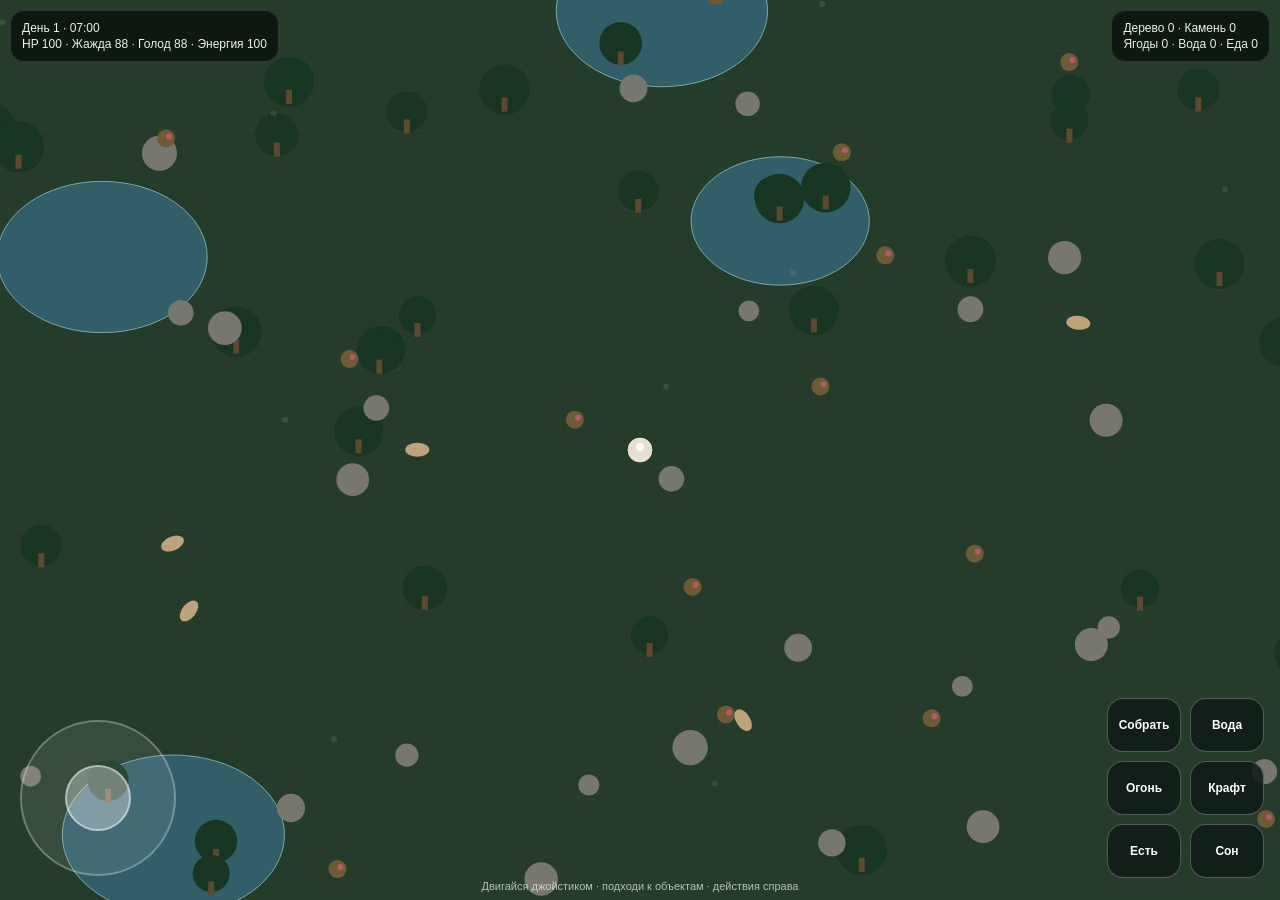
==== commit 5cefd2b6: "Add files via upload" ====
--- a/index.html
+++ b/index.html
@@ -1,14 +1,115 @@
-<!doctype html><html lang="ru"><head><meta charset="utf-8"><meta name="viewport" content="width=device-width,initial-scale=1,maximum-scale=1,user-scalable=no,viewport-fit=cover"><meta name="apple-mobile-web-app-capable" content="yes"><title>BEYOND THE HORIZON 2.5</title><style>*{box-sizing:border-box}html,body{margin:0;padding:0;width:100%;height:100%;overflow:hidden;background:#0b120e;font-family:-apple-system,BlinkMacSystemFont,sans-serif;touch-action:none}#world{position:fixed;inset:0;width:100%;height:100%;display:block}#hud{position:fixed;top:max(10px,env(safe-area-inset-top));left:10px;right:10px;z-index:20;color:#fff;background:rgba(0,0,0,.65);border-radius:14px;padding:10px;font-size:14px;pointer-events:none}#status{font-weight:700}#diag{opacity:.85;margin-top:3px}#controls{position:fixed;left:0;right:0;bottom:max(18px,env(safe-area-inset-bottom));height:190px;z-index:30;pointer-events:none}.btn{pointer-events:auto;position:absolute;width:76px;height:58px;border:2px solid rgba(255,255,255,.65);border-radius:16px;background:rgba(255,255,255,.25);color:#fff;font-size:30px;font-weight:800;-webkit-appearance:none;appearance:none;touch-action:none;user-select:none;-webkit-user-select:none;-webkit-tap-highlight-color:transparent}.btn:active{background:rgba(255,255,255,.55);transform:scale(.96)}#u{left:calc(50% - 38px);top:0}#d{left:calc(50% - 38px);bottom:0}#l{left:calc(50% - 122px);top:66px}#r{right:calc(50% - 122px);top:66px}#joy{position:absolute;left:18px;bottom:10px;width:150px;height:150px;border-radius:50%;border:3px solid rgba(255,255,255,.45);background:rgba(255,255,255,.12);pointer-events:auto;touch-action:none}#stick{position:absolute;width:64px;height:64px;left:50%;top:50%;margin:-32px;border-radius:50%;background:rgba(255,255,255,.55);border:2px solid #fff;pointer-events:none}#self{position:fixed;right:10px;top:70px;z-index:40;padding:9px 12px;border:0;border-radius:12px;background:#fff;color:#111;font-weight:800;touch-action:manipulation}.ok{color:#b8ffb8}.bad{color:#ffb8b8}</style></head><body><canvas id="world"></canvas><div id="hud"><div id="status">ГОТОВ. Нажми любую стрелку.</div><div id="diag">Касаний: 0 · Движение: 0.00 · Событие: —</div></div><button id="self">SELF TEST</button><div id="controls"><div id="joy"><div id="stick"></div></div><button class="btn" id="u" data-x="0" data-y="-1">▲</button><button class="btn" id="l" data-x="-1" data-y="0">◀</button><button class="btn" id="r" data-x="1" data-y="0">▶</button><button class="btn" id="d" data-x="0" data-y="1">▼</button></div><script>(function(){'use strict';
-const c=document.getElementById('world'),x=c.getContext('2d'),status=document.getElementById('status'),diag=document.getElementById('diag'),self=document.getElementById('self'),joy=document.getElementById('joy'),stick=document.getElementById('stick');let W,H,D=1,px=0,py=0,ix=0,iy=0,active=false,last=performance.now(),touches=0,moved=0,eventName='—';
-function size(){W=innerWidth;H=innerHeight;D=Math.min(devicePixelRatio||1,2);c.width=W*D;c.height=H*D;c.style.width=W+'px';c.style.height=H+'px';x.setTransform(D,0,0,D,0,0)}addEventListener('resize',size);size();
-function render(){x.fillStyle='#17251c';x.fillRect(0,0,W,H);const s=Math.min(W,H)/7,ox=W/2-px*s,oy=H/2-py*s;x.strokeStyle='rgba(255,255,255,.08)';for(let i=-20;i<=20;i++){x.beginPath();x.moveTo(ox+i*s,0);x.lineTo(ox+i*s,H);x.stroke();x.beginPath();x.moveTo(0,oy+i*s);x.lineTo(W,oy+i*s);x.stroke()}for(let i=-10;i<=10;i++)for(let j=-8;j<=8;j++)if((i*i+j*j)%5===0){x.fillStyle='#31523a';x.beginPath();x.arc(ox+i*s,oy+j*s,10,0,Math.PI*2);x.fill()}x.fillStyle='#f4d35e';x.beginPath();x.arc(W/2,H/2,13,0,Math.PI*2);x.fill();diag.textContent='Касаний: '+touches+' · Движение: '+Math.hypot(px,py).toFixed(2)+' · Событие: '+eventName}
-function setInput(a,b,name){ix=a;iy=b;active=true;eventName=name;status.textContent='УПРАВЛЕНИЕ: '+name+' ✓';status.className='ok';render()}
-function stop(name){ix=iy=0;active=false;eventName=name;render()}
-function bindButton(b){function down(e){if(e.cancelable)e.preventDefault();touches++;setInput(+b.dataset.x,+b.dataset.y,'КНОПКА '+b.id.toUpperCase());try{b.setPointerCapture&&b.setPointerCapture(e.pointerId)}catch(_){}return false}function up(e){if(e.cancelable)e.preventDefault();stop('отпускание '+b.id.toUpperCase());return false}b.addEventListener('pointerdown',down,{passive:false});b.addEventListener('pointerup',up,{passive:false});b.addEventListener('pointercancel',up,{passive:false});b.addEventListener('touchstart',down,{passive:false});b.addEventListener('touchend',up,{passive:false});b.addEventListener('mousedown',down);b.addEventListener('mouseup',up);b.onclick=function(e){setInput(+b.dataset.x,+b.dataset.y,'CLICK '+b.id.toUpperCase());setTimeout(()=>stop('click '+b.id.toUpperCase()),120)} }
-['u','d','l','r'].forEach(id=>bindButton(document.getElementById(id)));
-let jid=null;function joyMove(e){const q=joy.getBoundingClientRect(),cx=q.left+q.width/2,cy=q.top+q.height/2,m=q.width*.34;let dx=e.clientX-cx,dy=e.clientY-cy,n=Math.hypot(dx,dy)||1;if(n>m){dx=dx/n*m;dy=dy/n*m}stick.style.transform='translate('+dx+'px,'+dy+'px)';setInput(dx/m,dy/m,'ДЖОЙСТИК')}
-function ju(e){if(jid===e.pointerId||jid===null){jid=null;stick.style.transform='translate(0,0)';stop('джойстик отпускание')}}joy.addEventListener('pointerdown',e=>{if(e.cancelable)e.preventDefault();touches++;jid=e.pointerId;try{joy.setPointerCapture(e.pointerId)}catch(_){}joyMove(e)},{passive:false});joy.addEventListener('pointermove',e=>{if(e.pointerId===jid){if(e.cancelable)e.preventDefault();joyMove(e)}},{passive:false});joy.addEventListener('pointerup',ju,{passive:false});joy.addEventListener('pointercancel',ju,{passive:false});joy.addEventListener('touchstart',e=>{if(e.cancelable)e.preventDefault();touches++;const t=e.changedTouches[0];joyMove(t)},{passive:false});joy.addEventListener('touchmove',e=>{if(e.cancelable)e.preventDefault();const t=e.changedTouches[0];joyMove(t)},{passive:false});joy.addEventListener('touchend',e=>{if(e.cancelable)e.preventDefault();ju({pointerId:jid})},{passive:false});
-addEventListener('keydown',e=>{const m={ArrowUp:[0,-1],ArrowDown:[0,1],ArrowLeft:[-1,0],ArrowRight:[1,0],w:[0,-1],s:[0,1],a:[-1,0],d:[1,0]}[e.key];if(m){e.preventDefault();setInput(m[0],m[1],'КЛАВИАТУРА')}});addEventListener('keyup',e=>{if(/Arrow|^[wasd]$/.test(e.key))stop('клавиатура отпускание')});
-self.onclick=()=>{status.textContent='SELF TEST: запускаю';status.className='';let b=document.getElementById('r');b.click();setTimeout(()=>{const ok=Math.hypot(px,py)>0.05;status.textContent=ok?'SELF TEST: PASS ✓':'SELF TEST: FAIL';status.className=ok?'ok':'bad'},300)};
-function loop(t){const dt=Math.min(.05,(t-last)/1000);last=t;if(active){px+=ix*dt*2.5;py+=iy*dt*2.5;moved+=Math.abs(ix)+Math.abs(iy)}render();requestAnimationFrame(loop)}render();requestAnimationFrame(loop);window.onerror=(m)=>{status.textContent='JS ERROR: '+m;status.className='bad'};window.onunhandledrejection=e=>{status.textContent='ERROR: '+e.reason;status.className='bad'};
-})();</script></body></html>+<!doctype html>
+<html lang="ru"><head>
+<meta charset="utf-8"><meta name="viewport" content="width=device-width,initial-scale=1,maximum-scale=1,user-scalable=no,viewport-fit=cover">
+<meta name="apple-mobile-web-app-capable" content="yes"><title>BEYOND THE HORIZON · PLAYABLE 0.3</title>
+<style>
+*{box-sizing:border-box}html,body{margin:0;width:100%;height:100%;overflow:hidden;background:#111;font-family:-apple-system,BlinkMacSystemFont,Arial,sans-serif;touch-action:none}
+canvas{position:fixed;inset:0;width:100%;height:100%;touch-action:none}
+#hud{position:fixed;top:max(10px,env(safe-area-inset-top));left:10px;right:10px;z-index:5;display:flex;justify-content:space-between;pointer-events:none}
+.panel{background:#07100bcc;border:1px solid #ffffff22;border-radius:14px;padding:9px 11px;color:#eee;font-size:12px;line-height:1.35;backdrop-filter:blur(6px)}
+#msg{position:fixed;left:50%;top:18%;transform:translateX(-50%);z-index:7;background:#07100bdd;border:1px solid #ffffff33;border-radius:14px;padding:12px 16px;color:#fff;max-width:85%;text-align:center;opacity:0;transition:opacity .2s;pointer-events:none}
+#actions{position:fixed;right:16px;bottom:22px;z-index:10;display:grid;grid-template-columns:repeat(2,74px);gap:9px}
+button{appearance:none;border:1px solid #ffffff44;background:#101a16dd;color:#fff;border-radius:16px;min-height:54px;font-size:12px;font-weight:600;touch-action:manipulation}
+button:active{transform:scale(.96);background:#26382e}
+#joy{position:fixed;left:20px;bottom:24px;width:156px;height:156px;border-radius:50%;background:#ffffff16;border:2px solid #ffffff45;z-index:10;touch-action:none}
+#stick{position:absolute;width:66px;height:66px;left:50%;top:50%;margin:-33px;border-radius:50%;background:#ffffff55;border:2px solid #ffffff77;transform:translate(0,0);pointer-events:none}
+#help{position:fixed;bottom:8px;left:50%;transform:translateX(-50%);z-index:4;color:#ffffffaa;font-size:11px;pointer-events:none;white-space:nowrap}
+@media(max-width:520px){#help{display:none}}
+</style></head><body>
+<canvas id="world"></canvas>
+<div id="hud"><div class="panel" id="stats"></div><div class="panel" id="inv"></div></div>
+<div id="msg"></div>
+<div id="joy"><div id="stick"></div></div>
+<div id="actions">
+<button id="actGather">Собрать</button><button id="actWater">Вода</button>
+<button id="actFire">Огонь</button><button id="actCraft">Крафт</button>
+<button id="actEat">Есть</button><button id="actSleep">Сон</button>
+</div><div id="help">Двигайся джойстиком · подходи к объектам · действия справа</div>
+<script>
+(()=>{"use strict";
+const c=document.getElementById('world'),ctx=c.getContext('2d'),stats=document.getElementById('stats'),inv=document.getElementById('inv'),msg=document.getElementById('msg');
+const joy=document.getElementById('joy'),stick=document.getElementById('stick');
+let W=0,H=0,dpr=1;
+function resize(){dpr=Math.min(2,devicePixelRatio||1);W=innerWidth;H=innerHeight;c.width=W*dpr;c.height=H*dpr;c.style.width=W+'px';c.style.height=H+'px';ctx.setTransform(dpr,0,0,dpr,0,0)} addEventListener('resize',resize,{passive:true});resize();
+
+const TAU=Math.PI*2, SAVE='bth-playable-0.3';
+const S={x:0,y:0,hp:100,hunger:88,thirst:88,energy:100,temp:37,wood:0,stone:0,berry:0,water:0,cooked:0,fire:0,axe:0,knife:0,shelter:0,time:7*60,day:1};
+const world={trees:[],rocks:[],berries:[],ponds:[],animals:[],tracks:[]};
+let seed=73129;
+function rnd(){seed=(seed*1664525+1013904223)>>>0;return seed/4294967296}
+function dist(a,b){return Math.hypot(a.x-b.x,a.y-b.y)}
+function msgShow(t){msg.textContent=t;msg.style.opacity=1;clearTimeout(msgShow.t);msgShow.t=setTimeout(()=>msg.style.opacity=0,1800)}
+function makeWorld(){
+ for(let i=0;i<110;i++)world.trees.push({x:(rnd()-.5)*2400,y:(rnd()-.5)*1800,r:18+ rnd()*8,cut:false});
+ for(let i=0;i<90;i++)world.rocks.push({x:(rnd()-.5)*2400,y:(rnd()-.5)*1800,r:10+rnd()*8,taken:false});
+ for(let i=0;i<55;i++)world.berries.push({x:(rnd()-.5)*2200,y:(rnd()-.5)*1700,r:9,taken:false});
+ for(let i=0;i<4;i++)world.ponds.push({x:(rnd()-.5)*1500,y:(rnd()-.5)*1000,r:85+rnd()*45});
+ for(let i=0;i<14;i++)world.animals.push({x:(rnd()-.5)*2000,y:(rnd()-.5)*1500,ang:rnd()*TAU,v:18+rnd()*12,fear:0});
+ for(let i=0;i<35;i++)world.tracks.push({x:(rnd()-.5)*2200,y:(rnd()-.5)*1600});
+}
+makeWorld();
+
+function nearest(arr, predicate, max=85){let best=null,bd=max;for(const o of arr){if(predicate&&!predicate(o))continue;const d=dist(S,o);if(d<bd){bd=d;best=o}}return best}
+function nearPond(){return nearest(world.ponds,null,110)}
+function gather(){let t=nearest(world.trees,o=>!o.cut);if(t){t.cut=true;S.wood+=2;msgShow('Собрано дерево: +2 древесины');return}
+ let r=nearest(world.rocks,o=>!o.taken);if(r){r.taken=true;S.stone++;msgShow('Собран камень: +1');return}
+ let b=nearest(world.berries,o=>!o.taken);if(b){b.taken=true;S.berry+=3;msgShow('Собраны ягоды: +3');return}
+ msgShow('Рядом нечего собрать');
+}
+function water(){if(nearPond()){S.water=Math.min(4,S.water+2);msgShow('Набрана вода: +2 (неочищенная)')}else msgShow('Нужен водоём рядом')}
+function fire(){if(S.wood>=1){S.wood--;S.fire=Math.min(100,S.fire+35);msgShow('Огонь разожжён')}else msgShow('Нужна древесина')}
+function eat(){if(S.cooked>0){S.cooked--;S.hunger=Math.min(100,S.hunger+30);S.energy=Math.min(100,S.energy+8);msgShow('Съедена приготовленная пища');return}if(S.berry>0){S.berry--;S.hunger=Math.min(100,S.hunger+8);msgShow('Съедены ягоды')}else msgShow('Еды нет')}
+function craft(){if(S.axe===0&&S.wood>=3&&S.stone>=2){S.wood-=3;S.stone-=2;S.axe=1;msgShow('Создан топор — сбор древесины эффективнее');return}
+ if(S.knife===0&&S.stone>=2&&S.wood>=1){S.stone-=2;S.wood--;S.knife=1;msgShow('Создан нож');return}
+ if(S.shelter===0&&S.wood>=8){S.wood-=8;S.shelter=1;msgShow('Построено укрытие');return}
+ if(S.fire>0&&S.berry>0){S.berry--;S.cooked++;msgShow('Ягоды приготовлены');return}
+ msgShow('Недостаточно материалов для нового действия')}
+function sleep(){S.time=(S.time+480)%1440;S.day+=Math.floor((S.time+480)/1440);S.energy=Math.min(100,S.energy+55);S.hunger=Math.max(0,S.hunger-10);S.thirst=Math.max(0,S.thirst-12);msgShow('Сон завершён. Мир продолжил жить.'); save()}
+
+for(const [id,fn] of [['actGather',gather],['actWater',water],['actFire',fire],['actCraft',craft],['actEat',eat],['actSleep',sleep]])document.getElementById(id).addEventListener('click',e=>{e.preventDefault();fn()},{passive:false});
+
+let ix=0,iy=0,active=false,pid=null;
+function setInput(x,y){const n=Math.hypot(x,y)||1;ix=Math.max(-1,Math.min(1,x/n));iy=Math.max(-1,Math.min(1,y/n))}
+function stop(){ix=iy=0;active=false;stick.style.transform='translate(0,0)'}
+function joyPos(clientX,clientY){const q=joy.getBoundingClientRect(),cx=q.left+q.width/2,cy=q.top+q.height/2,m=q.width*.34;let x=clientX-cx,y=clientY-cy,n=Math.hypot(x,y)||1;if(n>m){x=x/n*m;y=y/n*m}stick.style.transform=`translate(${x}px,${y}px)`;setInput(x/m,y/m)}
+joy.addEventListener('pointerdown',e=>{e.preventDefault();active=true;pid=e.pointerId;joy.setPointerCapture?.(pid);joyPos(e.clientX,e.clientY)},{passive:false});
+joy.addEventListener('pointermove',e=>{if(active&&e.pointerId===pid){e.preventDefault();joyPos(e.clientX,e.clientY)}},{passive:false});
+['pointerup','pointercancel'].forEach(t=>joy.addEventListener(t,e=>{if(e.pointerId===pid)stop()},{passive:false}));
+addEventListener('keydown',e=>{const m={ArrowUp:[0,-1],ArrowDown:[0,1],ArrowLeft:[-1,0],ArrowRight:[1,0],w:[0,-1],s:[0,1],a:[-1,0],d:[1,0]}[e.key];if(m){e.preventDefault();setInput(...m);active=true}},{passive:false});
+addEventListener('keyup',e=>{if(/Arrow|^[wasd]$/.test(e.key))stop()});
+
+function save(){localStorage.setItem(SAVE,JSON.stringify({S,world,seed}))}
+function load(){try{const d=JSON.parse(localStorage.getItem(SAVE)||'null');if(d&&d.S){Object.assign(S,d.S);if(d.world)Object.assign(world,d.world);if(d.seed)seed=d.seed;msgShow('Сохранение загружено')}}catch(e){msgShow('Сохранение повреждено — начата новая жизнь')}}
+load();
+
+let last=performance.now(),sim=0;
+function tick(dt){
+ S.time=(S.time+dt/6)%1440; S.hunger=Math.max(0,S.hunger-dt*.012);S.thirst=Math.max(0,S.thirst-dt*.018);S.energy=Math.max(0,S.energy-dt*(active?.018:.006));
+ if(S.fire>0)S.fire=Math.max(0,S.fire-dt*2.2);
+ if(S.thirst<=0||S.hunger<=0)S.hp=Math.max(0,S.hp-dt*1.2); else S.hp=Math.min(100,S.hp+dt*.01);
+ for(const a of world.animals){a.fear=Math.max(0,a.fear-dt);const d=dist(S,a);if(d<170){a.fear=1.5; a.ang=Math.atan2(a.y-S.y,a.x-S.x)}else if(rnd()<dt*.15)a.ang+=(rnd()-.5)*1.5;a.x+=Math.cos(a.ang)*a.v*dt*(a.fear?1.8:.45);a.y+=Math.sin(a.ang)*a.v*dt*(a.fear?1.8:.45)}
+ S.x+=ix*(active?125:0)*dt;S.y+=iy*(active?125:0)*dt;
+ sim+=dt;if(sim>8){sim=0;save()}
+}
+function render(){
+ ctx.clearRect(0,0,W,H);
+ const zoom=1,ox=W/2-S.x,oy=H/2-S.y;
+ ctx.fillStyle='#263c2b';ctx.fillRect(0,0,W,H);
+ // subtle terrain grid
+ ctx.globalAlpha=.12;ctx.strokeStyle='#dce8d533';for(let x=((ox%80)+80)%80;x<W;x+=80){ctx.beginPath();ctx.moveTo(x,0);ctx.lineTo(x,H);ctx.stroke()}for(let y=((oy%80)+80)%80;y<H;y+=80){ctx.beginPath();ctx.moveTo(0,y);ctx.lineTo(W,y);ctx.stroke()}ctx.globalAlpha=1;
+ for(const p of world.ponds){ctx.fillStyle='#315e69';ctx.beginPath();ctx.ellipse(p.x+ox,p.y+oy,p.r,p.r*.72,0,0,TAU);ctx.fill();ctx.strokeStyle='#7ba9a4';ctx.stroke()}
+ for(const t of world.trees)if(!t.cut){ctx.fillStyle='#183522';ctx.beginPath();ctx.arc(t.x+ox,t.y+oy,t.r,0,TAU);ctx.fill();ctx.fillStyle='#5d4930';ctx.fillRect(t.x+ox-3,t.y+oy+8,6,14)}
+ for(const r of world.rocks)if(!r.taken){ctx.fillStyle='#77776e';ctx.beginPath();ctx.arc(r.x+ox,r.y+oy,r.r,0,TAU);ctx.fill()}
+ for(const b of world.berries)if(!b.taken){ctx.fillStyle='#6d5b36';ctx.beginPath();ctx.arc(b.x+ox,b.y+oy,b.r,0,TAU);ctx.fill();ctx.fillStyle='#b85b61';ctx.beginPath();ctx.arc(b.x+ox+3,b.y+oy-2,3,0,TAU);ctx.fill()}
+ for(const a of world.animals){ctx.fillStyle='#bda27a';ctx.beginPath();ctx.ellipse(a.x+ox,a.y+oy,12,7,a.ang,0,TAU);ctx.fill()}
+ for(const tr of world.tracks){ctx.fillStyle='#ffffff18';ctx.beginPath();ctx.arc(tr.x+ox,tr.y+oy,3,0,TAU);ctx.fill()}
+ if(S.fire>0){ctx.fillStyle='#e18b3d';ctx.beginPath();ctx.arc(ox+S.x,oy+S.y+25,14,0,TAU);ctx.fill()}
+ ctx.fillStyle='#e6e0cf';ctx.beginPath();ctx.arc(W/2,H/2,13,0,TAU);ctx.fill();ctx.strokeStyle='#17251c';ctx.stroke();
+ ctx.fillStyle='#fff';ctx.beginPath();ctx.arc(W/2,H/2-3,4,0,TAU);ctx.fill();
+ stats.innerHTML=`День ${Math.max(1,Math.floor(S.day))} · ${String(Math.floor(S.time/60)).padStart(2,'0')}:${String(Math.floor(S.time%60)).padStart(2,'0')}<br>HP ${S.hp.toFixed(0)} · Жажда ${S.thirst.toFixed(0)} · Голод ${S.hunger.toFixed(0)} · Энергия ${S.energy.toFixed(0)}`;
+ inv.innerHTML=`Дерево ${S.wood} · Камень ${S.stone}<br>Ягоды ${S.berry} · Вода ${S.water} · Еда ${S.cooked}<br>${S.axe?'Топор ':' '}${S.knife?'Нож ':''}${S.shelter?'Укрытие':''}`;
+}
+function loop(now){const dt=Math.min(.05,(now-last)/1000);last=now;tick(dt);render();requestAnimationFrame(loop)} requestAnimationFrame(loop);
+window.addEventListener('error',e=>msgShow('Ошибка: '+e.message));window.addEventListener('unhandledrejection',e=>msgShow('Ошибка: '+e.reason));
+})();
+</script></body></html>
